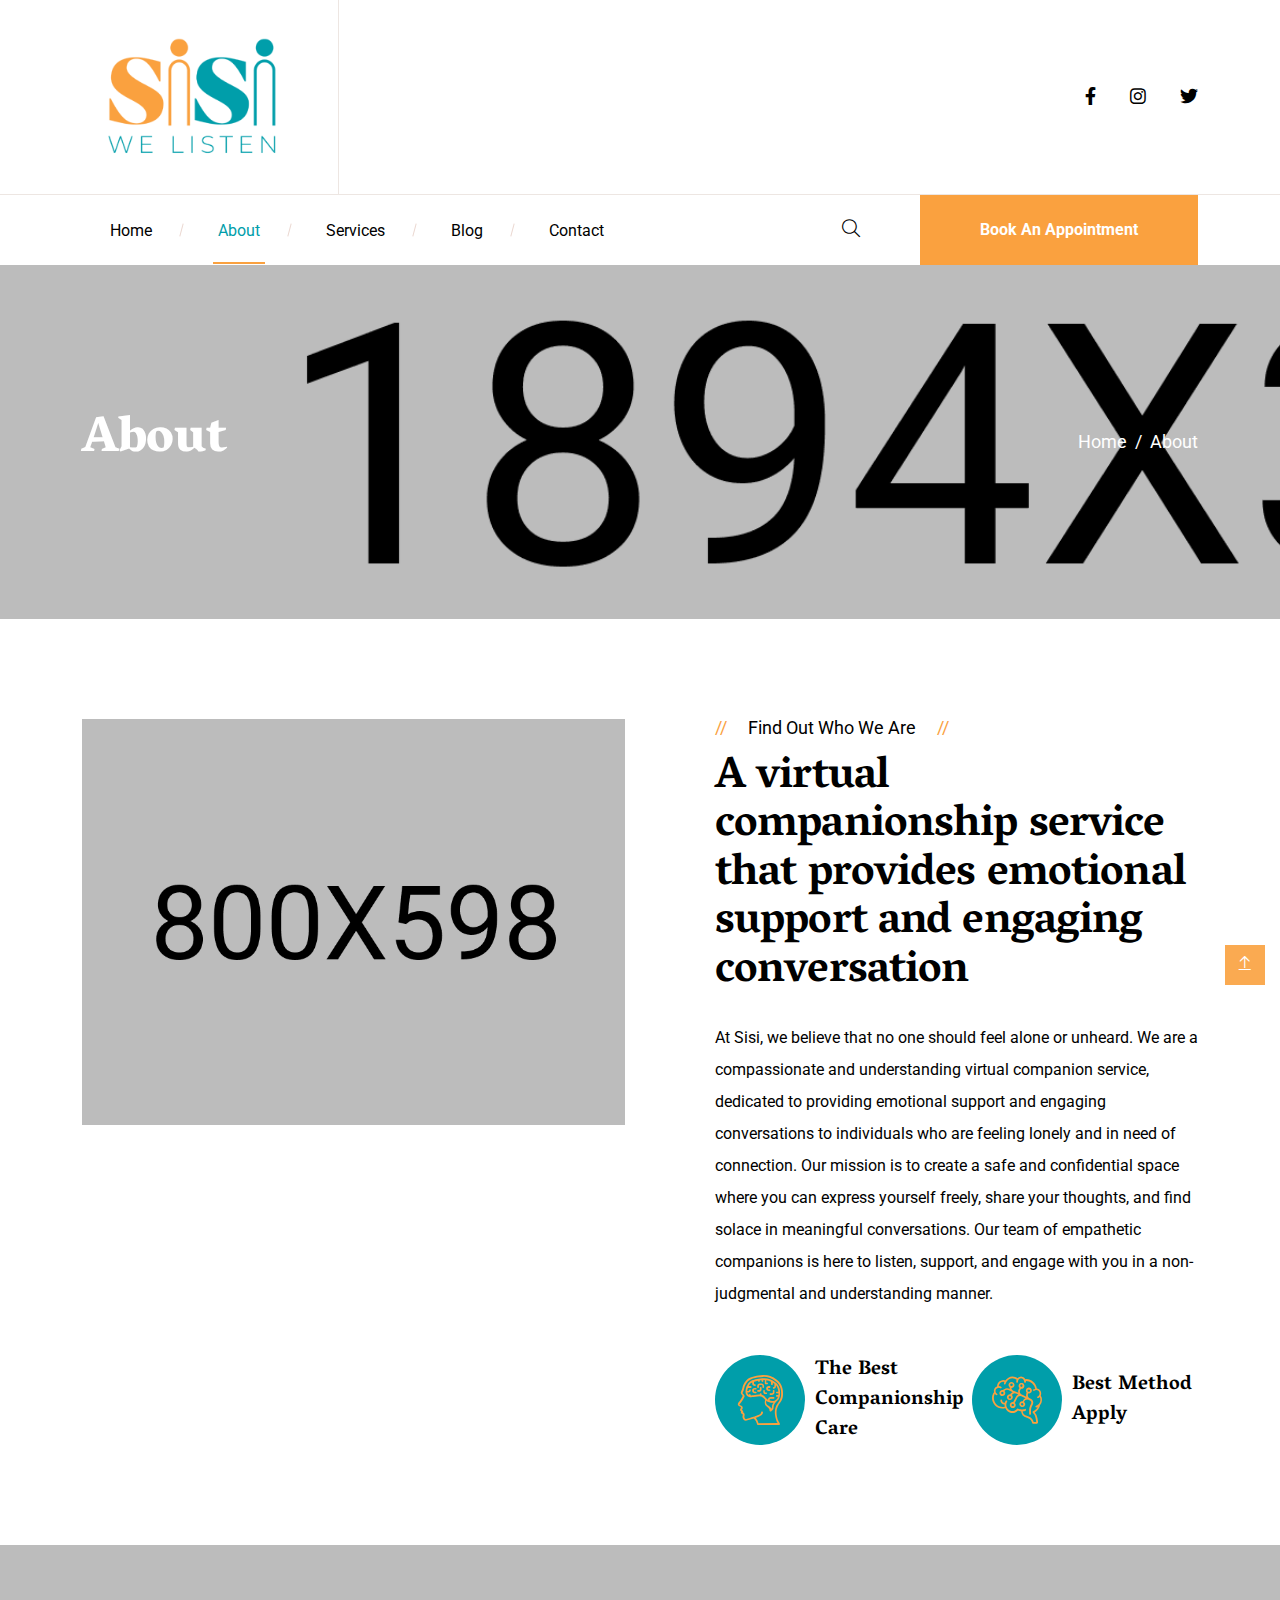
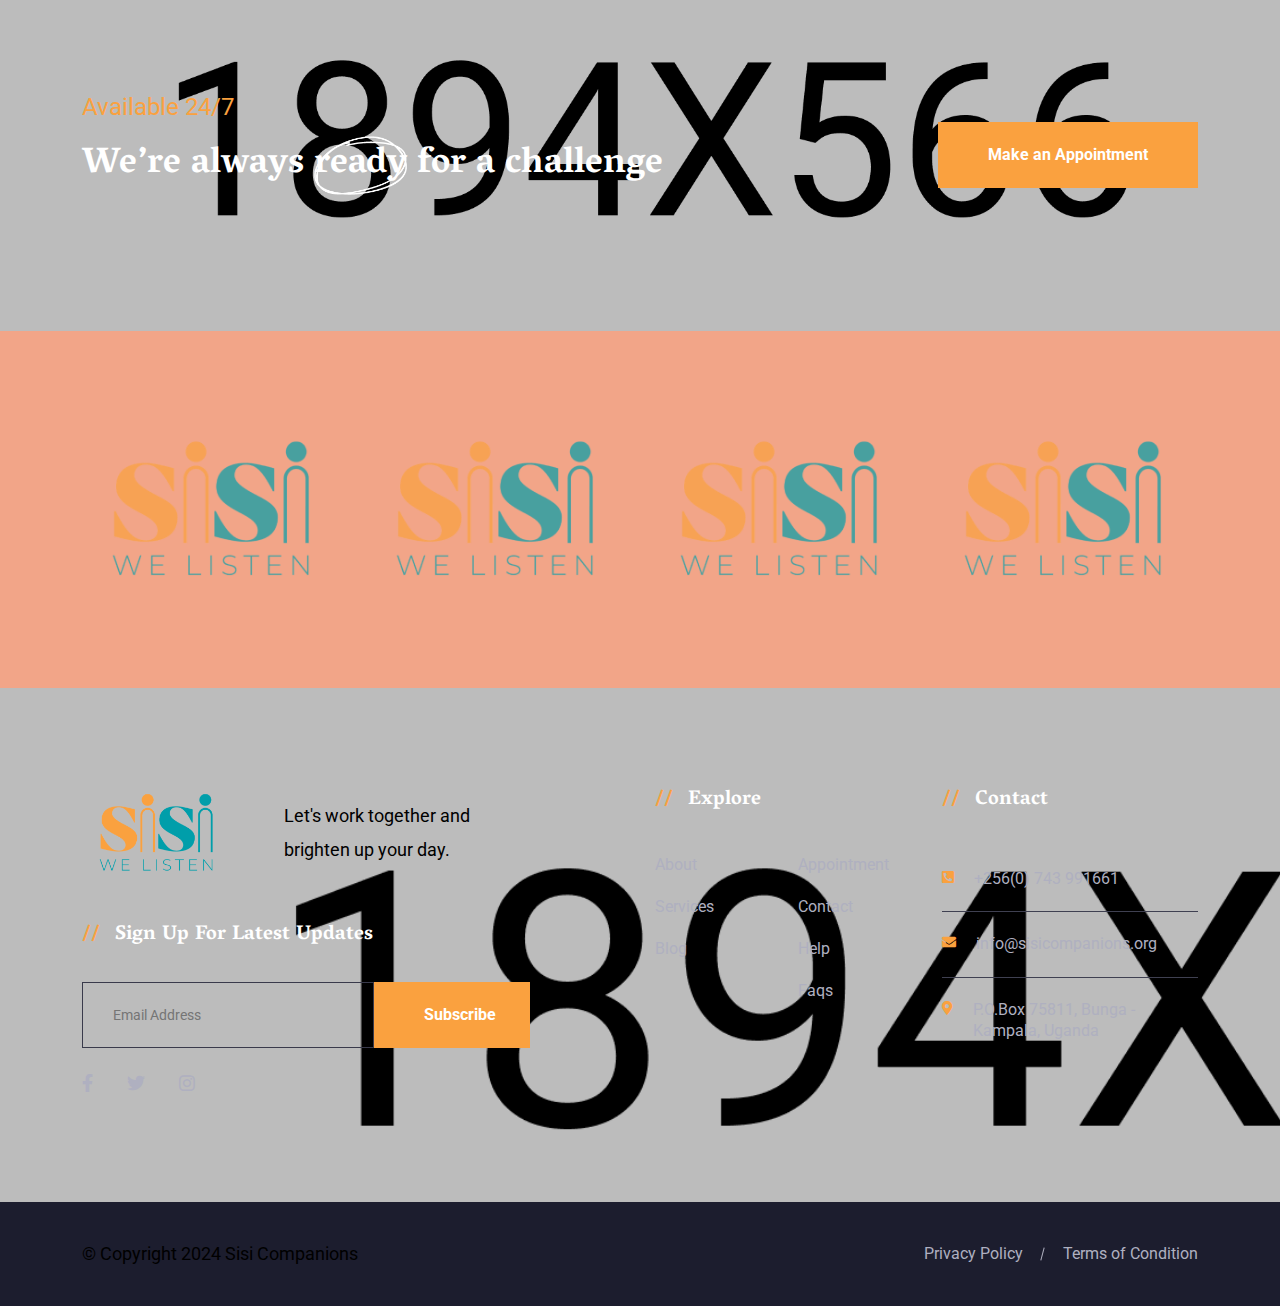
==== about.html @ 31000d4b "Add files via upload" ====
<!doctype html>
<html class="no-js" lang="en">

<head>
  <meta charset="utf-8">
  <title>About </title>
  <meta name="description" content="">
  <meta name="viewport" content="width=device-width, initial-scale=1">
  <link rel="apple-touch-icon" sizes="57x57" href="assets/img/Sisi logo.png">
  <link rel="apple-touch-icon" sizes="60x60" href="assets/img/Sisi logo.png">
  <link rel="apple-touch-icon" sizes="72x72" href="assets/img/Sisi logo.png">
  <link rel="apple-touch-icon" sizes="76x76" href="assets/img/Sisi logo.png">
  <link rel="apple-touch-icon" sizes="114x114" href="assets/img/Sisi logo.png">
  <link rel="apple-touch-icon" sizes="120x120" href="assets/img/Sisi logo.png">
  <link rel="apple-touch-icon" sizes="144x144" href="assets/img/Sisi logo.png">
  <link rel="apple-touch-icon" sizes="152x152" href="assets/img/Sisi logo.png">
  <link rel="apple-touch-icon" sizes="180x180" href="assets/img/Sisi logo.png">
  <link rel="icon" type="image/png" sizes="192x192" href="assets/img/Sisi logo.png">
  <link rel="icon" type="image/png" sizes="32x32" href="assets/img/Sisi logo.png">
  <link rel="icon" type="image/png" sizes="96x96" href="assets/img/Sisi logo.png">
  <link rel="icon" type="image/png" sizes="16x16" href="assets/img/Sisi logo.png">
  <link rel="preconnect" href="https://fonts.gstatic.com">
  <link
    href="https://fonts.googleapis.com/css2?family=Roboto:ital,wght@0,400;0,500;1,400;1,500&family=Vesper+Libre:wght@400;500;700;900&display=swap"
    rel="stylesheet">
  <link rel="stylesheet" href="assets/css/vendors/normalize.css">
  <link rel="stylesheet" href="assets/css/vendors/bootstrap.min.css">
  <link rel="stylesheet" href="assets/css/vendors/swiper-bundle.min.css">
  <link rel="stylesheet" href="assets/css/vendors/jquery.fancybox.min.css">
  <link rel="stylesheet" href="assets/icons/icons.css">
  <link rel="stylesheet" href="assets/css/main.css">
</head>

<body>
  <div class="page-wrapper">
    <!-- start preloader  -->
    <div class="preloader-wrap">
      <div class="icon"></div>
    </div>
    <!-- End preloader  -->
    <header class="site-header header-style-1 desktop-header">
      <div class="header-main">
        <div class="container">
          <div class="row align-items-center">
            <div class="col-lg-3">
              <div class="logo-wrap">
                <a href="index.html"><img src="assets/img/Sisi logo.png" alt="header logo" class="img-fluid"></a>
              </div>
            </div>
            <div class="col-lg-9">
              <div class="d-flex justify-content-end align-items-center">
                <div class="hc-wrap">
                  <div class="social-media-list">
                    <ul>
                      <li><a href="#"><i class="icon-facebook"></i></a></li>
                      <li><a href="#"><i class="icon-instagram"></i></a></li>
                      <li><a href="#"><i class="icon-twitter"></i></a></li>
                    </ul>
                  </div>
                </div>
              </div>
            </div>
          </div>
        </div>
      </div>
      <div class="menu-container">
        <div class="container">
          <div class="row align-items-center justify-content-between">
            <div class="col-auto">
              <nav class="micro-header-navigation" aria-label="Header menu">
                <ul class="menu">
                  <li class="menu-item-has-children"><a href="index.html">Home</a>
                  </li>
                  <li class="current-menu-item"><a href="about.html">About</a>
                  </li>
                  <li><a href="services.html">Services</a>
                    <!--<ul class="sub-menu">
                      <li><a href="single-service.html">Service 1</a></li>
                      <li><a href="single-service.html">Service 2</a></li>
                    </ul>-->
                  </li>
                  <li><a href="Coming soon/coming soon.html">Blog</a>
                    <!--<ul class="sub-menu">
                      <li><a href="single-blog.html">Blog 1</a></li>
                      <li><a href="single-blog.html">Blog 2</a></li>
                    </ul>-->
                  </li>
                  <li><a href="contact.html">Contact</a></li>
                </ul>
              </nav>
            </div>
            <div class="col-auto">
              <div class="d-flex align-items-center">
                <div class="search-trigger">
                  <i class="icon-search-light"></i>
                </div>
                <div class="menu-button">
                  <a href="contact.html" class="menu-btn">Book an Appointment</a>
                </div>
              </div>
            </div>
          </div>
        </div>
      </div>
    </header>
    <header id="micro-mobile-header" class="mobile-header">
      <div class="mobile-header-inner">
        <div class="container-fluid">
          <div class="d-flex justify-content-between align-items-center">
            <div class="col-8">
              <div class="mobile-logo-wrap">
                <a href="index.html"><img src="assets/img/Sisi logo.png" alt="header logo" class="img-fluid"></a>
              </div>
            </div>
            <div class="col-4">
              <div class="menu-trigger">
                <span class="bar-line-1"></span>
                <span class="bar-line-2"></span>
                <span class="bar-line-3"></span>
              </div>
            </div>
          </div>
        </div>
      </div>
      <div class="micro-mobile-header-navigation">
        <div class="container-fluid">
          <div class="row">
            <div class="col-sm-12">
              <nav class="mobile-header-menu" aria-label="Header mobile menu">
                <ul class="menu">
                  <li class="current-menu-item menu-item-has-children"><a href="index.html">Home</a>
                  </li>
                  <li class="menu-item-has-children"><a href="about.html">About</a>
                  </li>
                  <li class="menu-item-has-children"><a href="services.html">Services</a>
                    <!--<ul class="sub-menu">
                      <li><a href="single-service.html">Service 1</a></li>
                      <li><a href="single-service.html">Service 2</a></li>
                    </ul>-->
                  </li>
                  <li class="menu-item-has-children"><a href="Coming soon/coming soon.html">Blog</a>
                    <!--<ul class="sub-menu">
                      <li><a href="single-blog.html">Blog 1</a></li>
                      <li><a href="single-blog.html">Blog 2</a></li>
                    </ul>-->
                  </li>
                  <li><a href="contact.html">Contact</a></li>
                </ul>
              </nav>
            </div>
          </div>
        </div>
      </div>
    </header>
    <div class="full-bar-search-wrap">
      <div class="close-search"></div>
      <div class="search-form-wrapper">
        <form method="get" class="search-form" action="#">
          <div class="search-form-group"> <input name="s" type="text" class="form-control" value=""
              placeholder="Search..."></div>
          <button type="submit" class="search-submit"><i class="icon-search-light"></i></button>
          <div class="search-line"></div>
        </form>
      </div>
    </div>
    <!-- End header  -->

    <div class="page-title-section" data-background="assets/img/page-title-bg.jpg">
      <div class="container">
        <div class="row align-items-center justify-content-between">
          <div class="col-md-6">
            <h1 class="page-title entry-title">About</h1>
          </div>
          <div class="col-md-6">
            <nav aria-label="breadcrumb" class="page-breadcrumb">
              <ol class="breadcrumb d-flex justify-content-md-end">
                <li class="breadcrumb-item"><a href="index.html">Home</a></li>
                <li class="breadcrumb-item active" aria-current="page">About</li>
              </ol>
            </nav>
          </div>
        </div>
      </div>
    </div>
    <div class="whowe-section-3 pt-100 pb-100">
      <div class="container">
        <div class="row">
          <div class="col-lg-6 mb-md-30">
            <div class="advanced-image">
              <img src="assets/img/whywe-4.jpg" alt="" class="img-fluid">
            </div>
          </div>
          <div class="col-lg-6">
            <div class="pl-lg-60">
              <div class="section-title-block mb-lg-25 mt-xs-30">
                <span class="section-tagline">Find Out Who We Are</span>
                <h2 class="section-title">A virtual companionship service that provides emotional support 
                  and engaging conversation</h2>
              </div>
              <div class="text-sm">At Sisi, we believe that no one should feel alone or unheard. 
                We are a compassionate and understanding virtual companion service, dedicated to providing emotional 
                support and engaging conversations to individuals who are feeling lonely and in need of connection. 
                Our mission is to create a safe and confidential space where you can express yourself freely, 
                share your thoughts, and find solace in meaningful conversations. Our team of empathetic companions is here 
                to listen, support, and engage with you in a non-judgmental and understanding manner.</div>
              <div class="row mt-45">
                <div class="col-md-6 mb-sm-30">
                  <div class="info-box info-box-skin-1">
                    <div class="ib-icon"><i class="icon-brain-3"></i></div>
                    <div class="ib-content">
                      <h3 class="ib-title">The Best <br>
                        Companionship Care</h3>
                    </div>
                  </div>
                </div>
                <div class="col-md-6">
                  <div class="info-box info-box-skin-1">
                    <div class="ib-icon"><i class="icon-brain-4"></i></div>
                    <div class="ib-content">
                      <h3 class="ib-title">Best Method <br>
                        Apply</h3>
                    </div>
                  </div>
                </div>
              </div>
            </div>
          </div>
        </div>
      </div>
    </div>

    <!--Team Section-->
    <!--<div class="team-section-2 pt-100 pb-100" data-background="assets/img/team-bg.jpg">
      <div class="container">
        <div class="row justify-content-center text-md-center mb-lg-35">
          <div class="col-lg-6">
            <div class="section-title-block">
              <span class="section-tagline">Meet the Team</span>
              <h2 class="section-title">Our expert team member
                will help you</h2>
            </div>
          </div>
        </div>
        <div class="row">
          <div class="col-md-6 col-lg-3 mb-xs-30 mb-md-30">
            <div class="team-block">
              <div class="team-photo">
                <img src="assets/img/team-1.jpg" alt="" class="img-fluid">
              </div>
              <div class="team-content">
                <span class="team-designation">CEO Founder</span>
                <h4 class="team-name"><a href="contact.html">Kevin Martin</a></h4>
                <p class="team-description">Lorem ipsum dolor sit am adipi sicing elit, sed do consulting firms to benny
                  for high end row.</p>
                <div class="team-social-media">
                  <ul>
                    <li><a href="#"><i class="icon-twitter"></i></a></li>
                    <li><a href="#"><i class="icon-facebook"></i></a></li>
                    <li><a href="#"><i class="icon-instagram"></i></a></li>
                  </ul>
                </div>
              </div>
            </div>
          </div>
          <div class="col-md-6 col-lg-3 mb-xs-30 mb-md-30">
            <div class="team-block">
              <div class="team-photo">
                <img src="assets/img/team-2.jpg" alt="" class="img-fluid">
              </div>
              <div class="team-content">
                <span class="team-designation">CEO Founder</span>
                <h4 class="team-name"><a href="contact.html">Jessica Brown</a></h4>
                <p class="team-description">Lorem ipsum dolor sit am adipi sicing elit, sed do consulting firms to benny
                  for high end row.</p>
                <div class="team-social-media">
                  <ul>
                    <li><a href="#"><i class="icon-twitter"></i></a></li>
                    <li><a href="#"><i class="icon-facebook"></i></a></li>
                    <li><a href="#"><i class="icon-instagram"></i></a></li>
                  </ul>
                </div>
              </div>
            </div>
          </div>
          <div class="col-md-6 col-lg-3 mb-xs-30">
            <div class="team-block">
              <div class="team-photo">
                <img src="assets/img/team-3.jpg" alt="" class="img-fluid">
              </div>
              <div class="team-content">
                <span class="team-designation">CEO Founder</span>
                <h4 class="team-name"><a href="contact.html">Sarah Albert</a></h4>
                <p class="team-description">Lorem ipsum dolor sit am adipi sicing elit, sed do consulting firms to benny
                  for high end row.</p>
                <div class="team-social-media">
                  <ul>
                    <li><a href="#"><i class="icon-twitter"></i></a></li>
                    <li><a href="#"><i class="icon-facebook"></i></a></li>
                    <li><a href="#"><i class="icon-instagram"></i></a></li>
                  </ul>
                </div>
              </div>
            </div>
          </div>
          <div class="col-md-6 col-lg-3 mb-xs-30">
            <div class="team-block">
              <div class="team-photo">
                <img src="assets/img/team-4.jpg" alt="" class="img-fluid">
              </div>
              <div class="team-content">
                <span class="team-designation">CEO Founder</span>
                <h4 class="team-name"><a href="contact.html">Mike Hardson</a></h4>
                <p class="team-description">Lorem ipsum dolor sit am adipi sicing elit, sed do consulting firms to benny
                  for high end row.</p>
                <div class="team-social-media">
                  <ul>
                    <li><a href="#"><i class="icon-twitter"></i></a></li>
                    <li><a href="#"><i class="icon-facebook"></i></a></li>
                    <li><a href="#"><i class="icon-instagram"></i></a></li>
                  </ul>
                </div>
              </div>
            </div>
          </div>
        </div>
      </div>
    </div>-->
    <!--End Team Section-->

    <!--Call To Action Section-->
    <div class="cta-skin-3" data-background="assets/img/cta-2-bg.jpg">
      <div class="container">
        <div class="row align-items-center">
          <div class="col-md-8">
            <span class="cta-tagline">Available 24/7</span>
            <h2 class="cta-title">We’re always <span>ready</span> for
              a challenge</h2>
          </div>
          <div class="col-md-4 d-flex justify-content-md-end position-relative">
            <a href="contact.html" class="theme-btn">Make an Appointment</a>
          </div>
        </div>
      </div>
    </div>
    <!--End Call To Action Section-->

    <!--Partner Section-->
    <div class="partner-section pt-100 pb-100" data-background-color="#f2a588">
      <div class="container">
        <div class="row">
          <div class="col-sm-12">
            <div class="partner-slider swiper-container">
              <div class="swiper-wrapper">
                <div class="swiper-slide">
                  <a href="#"><img src="assets/img/Sisi logo.png" alt="" class="img-fluid"></a>
                </div>
                <div class="swiper-slide">
                  <a href="#"><img src="assets/img/Sisi logo.png" alt="" class="img-fluid"></a>
                </div>
                <div class="swiper-slide">
                  <a href="#"><img src="assets/img/Sisi logo.png" alt="" class="img-fluid"></a>
                </div>
                <div class="swiper-slide">
                  <a href="#"><img src="assets/img/Sisi logo.png" alt="" class="img-fluid"></a>
                </div>
                <div class="swiper-slide">
                  <a href="#"><img src="assets/img/Sisi logo.png" alt="" class="img-fluid"></a>
                </div>
                <div class="swiper-slide">
                  <a href="#"><img src="assets/img/Sisi logo.png" alt="" class="img-fluid"></a>
                </div>
              </div>
            </div>
          </div>
        </div>
      </div>
    </div>
    <!--End Partner Section-->

    <!--Rewards Section-->
    <!--<div class="rewards-section pt-100 pb-100">
      <div class="container-extend container">
        <div class="row">
          <div class="col-sm-12">
            <div class="rewards-inner-full">
              <div class="row">
                <div class="col-lg-6 offset-lg-3">
                  <div class="section-title-block text-center mb-40">
                    <span class="section-tagline">Rewards & Awards</span>
                    <h2 class="section-title">Achievements in recognition
                      awards and rewards</h2>
                  </div>
                </div>
              </div>
              <div class="row">
                <div class="col-lg-3 col-md-6">
                  <div class="award-block text-center">
                    <div class="arard-img">
                      <img src="assets/img/award-1.png" alt="" class="img-fluid">
                    </div>
                    <div class="award-title">Counseling Award</div>
                    <div class="award-details">Quisqu tell us risus adpis
                      viera bibe um urna donati prosnalne.</div>
                  </div>
                </div>
                <div class="col-lg-3 col-md-6">
                  <div class="award-block text-center">
                    <div class="arard-img">
                      <img src="assets/img/award-2.png" alt="" class="img-fluid">
                    </div>
                    <div class="award-title">The Best Quality</div>
                    <div class="award-details">Quisqu tell us risus adpis
                      viera bibe um urna donati prosnalne.</div>
                  </div>
                </div>
                <div class="col-lg-3 col-md-6">
                  <div class="award-block text-center">
                    <div class="arard-img">
                      <img src="assets/img/award-3.png" alt="" class="img-fluid">
                    </div>
                    <div class="award-title">The Best Choice</div>
                    <div class="award-details">Quisqu tell us risus adpis
                      viera bibe um urna donati prosnalne.</div>
                  </div>
                </div>
                <div class="col-lg-3 col-md-6">
                  <div class="award-block text-center">
                    <div class="arard-img">
                      <img src="assets/img/award-4.png" alt="" class="img-fluid">
                    </div>
                    <div class="award-title">Super Quality</div>
                    <div class="award-details">Quisqu tell us risus adpis
                      viera bibe um urna donati prosnalne.</div>
                  </div>
                </div>
              </div>
            </div>
          </div>
        </div>
      </div>
    </div>-->
    <!--End Rewards Section-->


    <footer class="footer-style-1" data-background="assets/img/footer-bg.png">
      <div class="footer-content">
        <div class="container">
          <div class="row">
            <div class="col-xl-5 col-lg-12">
              <div class="d-sm-flex align-items-center mb-45">
                <div class="flogo">
                  <div class="footer-logo">
                    <a href="index.html" class="">
                      <img src="assets/img/Sisi logo.png" alt="light-logo" class="img-fluid">
                    </a>
                  </div>
                </div>
                <div class="pl-sm-50">
                  <p class="footer-text">Let's work together and brighten up your day.</p>
                </div>
              </div>
              <h4 class="footer-widget-title">Sign Up For Latest Updates</h4>
              <div class="email-subscription-block">
                <form action="#">
                  <div class="subscribe-form-group">
                    <input type="email" class="input-email" placeholder="Email Address">
                    <button type="submit" class="theme-btn">Subscribe</button>
                  </div>
                </form>
              </div>
              <div class="footer-social-list mt-20">
                <ul>
                  <li><a href="#"><i class="icon-facebook"></i></a></li>
                  <li><a href="#"><i class="icon-twitter"></i></a></li>
                  <li><a href="#"><i class="icon-instagram"></i></a></li>
                </ul>
              </div>
            </div>
            <div class="col-xl-3 col-lg-6 offset-xl-1 mt-xs-50 mt-md-50 mt-md-30">
              <h4 class="footer-widget-title">Explore</h4>
              <div class="row">
                <div class="col-sm-6">
                  <div class="footer-menu-widget">
                    <ul class="menu">
                      <li><a href="about.html">About</a></li>
                      <li><a href="services.html">Services</a></li>
                      <li><a href="Coming soon/coming soon.html">Blog</a></li>
                    </ul>
                  </div>
                </div>
                <div class="col-sm-6">
                  <div class="footer-menu-widget">
                    <ul class="menu">
                      <li><a href="contact.html">Appointment</a></li>
                      <li><a href="contact.html">Contact</a></li>
                      <li><a href="contact.html">Help</a></li>
                      <li><a href="faq.html">Faqs</a></li>
                    </ul>
                  </div>
                </div>
              </div>
            </div>
            <div class="col-xl-3 col-lg-6 mt-xs-50 mt-md-50 mt-md-30">
              <h4 class="footer-widget-title">Contact</h4>
              <div class="contact-widget">
                <div class="contact-item d-flex">
                  <div class="contact-icon">
                    <i class="icon-phone-square-alt-solid"></i>
                  </div>
                  <div class="contact-details">
                    <a href="tel:+256743991661">+256(0) 743 991661</a>
                  </div>
                </div>
                <div class="contact-item d-flex">
                  <div class="contact-icon">
                    <i class="icon-envelope-solid"></i>
                  </div>
                  <div class="contact-details">
                    <a href="mailto:info@sisicompanions.org">info@sisicompanions.org</a>
                  </div>
                </div>
                <div class="contact-item d-flex">
                  <div class="contact-icon">
                    <i class="icon-map-marker-alt"></i>
                  </div>
                  <div class="contact-details">
                    <a
                      href="https://www.google.com/maps?q=0.27398407459259,32.616455078125">P.O.Box 75811,
                      Bunga - Kampala, Uganda</a>
                  </div>
                </div>
              </div>
            </div>
          </div>
        </div>
      </div>
      <div class="footer-bottom">
        <div class="container">
          <div class="row justify-content-md-between align-items-center">
            <div class="col-md-6">
              <span class="copyright-text">&copy; Copyright 2024 Sisi Companions</span>
            </div>
            <div class="col-md-6">
              <div class="footer-horizontal-menu">
                <ul>
                  <li><a href="#">Privacy Policy</a></li>
                  <li><a href="#">Terms of Condition</a></li>
                </ul>
              </div>
            </div>
          </div>
        </div>
      </div>
    </footer>
    <div class="back-to-top">
      <i class="icon-arrow-from-bottom-light"></i>
    </div>
  </div>
  <script src="assets/js/vendor/modernizr-3.11.2.min.js"></script>
  <script src="assets/js/vendor/jquery-3.5.1.min.js"></script>
  <script src="assets/js/vendor/jquery.fancybox.min.js"></script>
  <script src="assets/js/vendor/jquery.appear.js"></script>
  <script src="assets/js/plugins.js"></script>
  <script src="assets/js/main.js"></script>
</body>

</html>
---- assets/icons/icons.css ----
@font-face {
  font-family: 'icomoon';
  src:  url('icomoon.eot?94xg6z');
  src:  url('icomoon.eot?94xg6z#iefix') format('embedded-opentype'),
    url('icomoon.ttf?94xg6z') format('truetype'),
    url('icomoon.woff?94xg6z') format('woff'),
    url('icomoon.svg?94xg6z#icomoon') format('svg');
  font-weight: normal;
  font-style: normal;
  font-display: block;
}

[class^="icon-"], [class*=" icon-"] {
  /* use !important to prevent issues with browser extensions that change fonts */
  font-family: 'icomoon' !important;
  speak: never;
  font-style: normal;
  font-weight: normal;
  font-variant: normal;
  text-transform: none;
  line-height: 1;

  /* Better Font Rendering =========== */
  -webkit-font-smoothing: antialiased;
  -moz-osx-font-smoothing: grayscale;
}

.icon-youtube:before {
  content: "\e901";
}
.icon-whatsapp:before {
  content: "\e902";
}
.icon-pinterest:before {
  content: "\e903";
}
.icon-facebook:before {
  content: "\e904";
}
.icon-linkedin:before {
  content: "\e905";
}
.icon-yelp:before {
  content: "\e907";
}
.icon-instagram:before {
  content: "\e908";
}
.icon-twitter:before {
  content: "\e909";
}
.icon-comments:before {
  content: "\e90c";
}
.icon-brain-3:before {
  content: "\e90d";
}
.icon-alarm-clock:before {
  content: "\e90e";
}
.icon-brain-4:before {
  content: "\e90f";
}
.icon-in-love-1:before {
  content: "\e910";
}
.icon-wedding:before {
  content: "\e911";
}
.icon-relationship:before {
  content: "\e912";
}
.icon-couples-therapy:before {
  content: "\e913";
}
.icon-cell-phone:before {
  content: "\e914";
}
.icon-email:before {
  content: "\e915";
}
.icon-email-1:before {
  content: "\e916";
}
.icon-envelope-solid:before {
  content: "\e917";
}
.icon-mobile-light:before {
  content: "\e918";
}
.icon-mobile-solid:before {
  content: "\e919";
}
.icon-phone-call:before {
  content: "\e91a";
}
.icon-phone-call-1:before {
  content: "\e91b";
}
.icon-phone-call-2:before {
  content: "\e91c";
}
.icon-phone-square-alt-solid:before {
  content: "\e91d";
}
.icon-play-light:before {
  content: "\e91e";
}
.icon-play-solid:before {
  content: "\e91f";
}
.icon-play-button:before {
  content: "\e94a";
}
.icon-plus-light:before {
  content: "\e920";
}
.icon-minus-light:before {
  content: "\e921";
}
.icon-search-light:before {
  content: "\e922";
}
.icon-star-light:before {
  content: "\e923";
}
.icon-star-solid:before {
  content: "\e924";
}
.icon-user-circle-light:before {
  content: "\e925";
}
.icon-shopping-cart:before {
  content: "\e926";
}
.icon-shopping-cart-1:before {
  content: "\e927";
}
.icon-shopping-cart-2:before {
  content: "\e928";
}
.icon-long-arrow-up-light:before {
  content: "\e929";
}
.icon-arrow-from-bottom-light:before {
  content: "\e92a";
}
.icon-angle-down-light:before {
  content: "\e92b";
}
.icon-angle-up-light:before {
  content: "\e92c";
}
.icon-arrow-left-light:before {
  content: "\e92d";
}
.icon-arrow-right-light:before {
  content: "\e92e";
}
.icon-long-arrow-left-light:before {
  content: "\e92f";
}
.icon-long-arrow-right-light:before {
  content: "\e930";
}
.icon-chevron-left-light:before {
  content: "\e933";
}
.icon-chevron-right-light:before {
  content: "\e934";
}
.icon-right-arrow .path1:before {
  content: "\e935";
  color: rgb(244, 67, 54);
}
.icon-right-arrow .path2:before {
  content: "\e936";
  margin-left: -1em;
  color: rgb(0, 0, 0);
}
.icon-left-arrow .path1:before {
  content: "\e937";
  color: rgb(244, 67, 54);
}
.icon-left-arrow .path2:before {
  content: "\e938";
  margin-left: -1em;
  color: rgb(0, 0, 0);
}
.icon-right:before {
  content: "\e939";
}
.icon-left:before {
  content: "\e93a";
}
.icon-psychology:before {
  content: "\e93b";
}
.icon-empathy:before {
  content: "\e93c";
}
.icon-idea:before {
  content: "\e93d";
}
.icon-inspiration:before {
  content: "\e93e";
}
.icon-autism:before {
  content: "\e93f";
}
.icon-autism-1:before {
  content: "\e940";
}
.icon-extrovert:before {
  content: "\e941";
}
.icon-law:before {
  content: "\e942";
}
.icon-inspiration-1:before {
  content: "\e943";
}
.icon-observation:before {
  content: "\e944";
}
.icon-opportunities:before {
  content: "\e945";
}
.icon-calm:before {
  content: "\e946";
}
.icon-in-love:before {
  content: "\e947";
}
.icon-confusion:before {
  content: "\e953";
}
.icon-bipolar:before {
  content: "\e954";
}
.icon-strength:before {
  content: "\e955";
}
.icon-schizophrenia:before {
  content: "\e956";
}
.icon-thinking:before {
  content: "\e957";
}
.icon-brain:before {
  content: "\e958";
}
.icon-brain-1:before {
  content: "\e95a";
}
.icon-brain-2:before {
  content: "\e95b";
}
.icon-depression:before {
  content: "\e95c";
}
.icon-family:before {
  content: "\e95d";
}
.icon-couple:before {
  content: "\e961";
}
.icon-conversation:before {
  content: "\e965";
}
.icon-communication:before {
  content: "\e966";
}
.icon-meeting:before {
  content: "\e967";
}
.icon-fever:before {
  content: "\e968";
}
.icon-depression-1:before {
  content: "\e969";
}
.icon-date:before {
  content: "\e96a";
}
.icon-stressed:before {
  content: "\e96b";
}
.icon-medal:before {
  content: "\e96c";
}
.icon-customer:before {
  content: "\e96d";
}
.icon-customer-1:before {
  content: "\e96e";
}
.icon-psychologist:before {
  content: "\e96f";
}
.icon-psychologist-1:before {
  content: "\e970";
}
.icon-map-marker-alt:before {
  content: "\e971";
}
.icon-map-dot:before {
  content: "\e906";
}
.icon-cart-light:before {
  content: "\e972";
}
.icon-bag-light:before {
  content: "\e962";
}
.icon-basket-light:before {
  content: "\e963";
}
.icon-calendar-alt-light:before {
  content: "\e964";
}
.icon-map-location:before {
  content: "\e931";
}
.icon-magnifying-glass:before {
  content: "\e932";
}
.icon-plus:before {
  content: "\e948";
}
.icon-minus:before {
  content: "\e949";
}
.icon-straight-quotes:before {
  content: "\e94c";
}
.icon-left-quotes:before {
  content: "\e94d";
}
.icon-right-quotes:before {
  content: "\e94e";
}
.icon-quote-light-top:before {
  content: "\e94f";
}
.icon-quote-light-bottom:before {
  content: "\e950";
}
.icon-quote-line:before {
  content: "\e951";
}
.icon-heart-alt:before {
  content: "\e952";
}
.icon-heart-solid:before {
  content: "\e95e";
}
.icon-newsletter:before {
  content: "\e959";
}
.icon-pencil-light:before {
  content: "\e95f";
}
.icon-close:before {
  content: "\e960";
}
.icon-check-square:before {
  content: "\e94b";
}
.icon-check:before {
  content: "\e900";
}
.icon-check-light:before {
  content: "\e973";
}
---- assets/css/main.css ----
/****************
Template Name: Qisnum
CSS Table of contents
:::::::::::::::::::::
1. Global styles
2. Header styles
3. slider one styles
4. services styles
5. About styles
6. testimonials
7. counter block styles
8. Case study styles
9. why choose styles
10. award section styles
11. Blog section styles
12. Partner section styles
13. Footer styles
14. Sticky menu styles
15. Back to top styles
16. Search styles
17. Header style 2
18. Slider 2 styles
19. why choose 2 styles
20. About 2 styles
21. Team section styles
22. Cta 2 styles
23. Google map styles
24. Page header styles
25. Info box styles
26. FAQ styles
27. Service page widgets style
28. Post page styles
29. Contact page
30. Responsive styles
*************/
/* 1. Global styles  */
:root {
  --theme-primary: #FAA13F;
  --theme-secondary: #009EAA;
  --theme-heading: #000000;
  --theme-content: #000000;
  --theme-body-font: 'Roboto', Arial;
  --theme-heading-font: 'Vesper Libre', Arial;
}
html,
body,
div,
span,
applet,
object,
iframe,
h1,
h2,
h3,
h4,
h5,
h6,
p,
blockquote,
pre,
a,
abbr,
acronym,
address,
big,
cite,
code,
del,
dfn,
em,
font,
ins,
kbd,
q,
s,
samp,
small,
strike,
strong,
sub,
sup,
tt,
var,
b,
u,
i,
center,
dl,
dt,
dd,
ol,
ul,
li,
fieldset,
form,
label,
legend,
table,
caption,
tbody,
tfoot,
thead,
tr,
th,
td {
  vertical-align: baseline;
  margin: 0;
  padding: 0;
  background: transparent;
  border: 0;
  outline: none;
}
* {
  -webkit-box-sizing: border-box;
  box-sizing: border-box;
}
article,
aside,
details,
figcaption,
figure,
footer,
header,
nav,
section,
main {
  display: block;
}
del {
  text-decoration: line-through;
}
pre {
  max-width: 100%;
  margin: 15px 0;
  padding: 15px;
  background-color: #fafafa;
  white-space: pre-wrap;
  word-wrap: break-word;
  font-family: monospace;
  font-size: 1em;
  color: #383838;
}
code {
  background-color: #fafafa;
  padding: 0;
  font-family: monospace, monospace;
  font-size: 1em;
  color: #383838;
}
sub,
sup {
  position: relative;
  vertical-align: baseline;
  font-size: 75%;
  line-height: 0;
}
sub {
  bottom: -0.25em;
}
sup {
  top: -0.5em;
}
table {
  width: 100%;
  vertical-align: middle;
  border: medium none;
  border-collapse: collapse;
  border-spacing: 0;
}
table tr {
  border: 1px solid #545050;
}
table th {
  padding: 5px 7px;
  text-align: left;
  border-right: 1px solid #545050;
}
table td {
  padding: 5px 10px;
  text-align: left;
  border: 0;
  border-right: 1px solid #545050;
}
table td br {
  display: none;
}
hr {
  background-color: #bbb;
  border: 0;
  height: 1px;
  margin-top: 1.5em;
  margin-bottom: 1.5em;
}
hr:not(.is-style-wide):not(.is-style-dots) {
  max-width: 100px;
}
body:not([class*="masterds-core"]) hr {
  clear: both;
}
ul,
ol {
  list-style-position: inside;
  margin-bottom: 1.5em;
  padding: 0;
}
ul.wp-block,
ol.wp-block {
  margin-bottom: 1.5em;
}
ul:not(.wp-block),
ol:not(.wp-block) {
  margin: 0 0 1.5em;
}
li>ul:not(.wp-block),
li>ol:not(.wp-block) {
  margin-bottom: 0;
  margin-left: 1.5em;
}
dt {
  font-weight: 700;
}
dd {
  margin: 0 1.5em 1.5em;
}
a {
  text-decoration: none;
}
a img {
  border: none;
}
img,
.wp-caption {
  height: auto;
  max-width: 100%;
}
img {
  vertical-align: middle;
  border-style: none;
}
figure {
  margin: 0;
}
embed,
iframe,
object {
  display: block;
  max-width: 100%;
}
video {
  display: block;
}
embed,
object {
  height: auto;
}
label {
  display: block;
  margin-bottom: 0.5em;
}
fieldset {
  margin-bottom: 1em;
  padding: 0.35em 0.75em 0.625em;
}
input[type='submit'] {
  -webkit-appearance: none;
}
:focus {
  outline: -webkit-focus-ring-color auto 0px;
}
abbr[title] {
  border-bottom: none;
  /* 1 */
  text-decoration: underline;
  /* 2 */
  -webkit-text-decoration: underline dotted;
  text-decoration: underline dotted;
  /* 2 */
}
b,
strong {
  font-weight: bolder;
}
kbd,
samp {
  font-family: monospace, monospace;
  /* 1 */
  font-size: 1em;
  /* 2 */
  background-color: #fafafa;
}
small {
  font-size: 80%;
}
progress {
  vertical-align: baseline;
}
summary {
  display: list-item;
}
template {
  display: none;
}
figcaption,
.wp-caption,
.gallery-caption {
  display: block;
  max-width: 100%;
  margin: 7px auto 0;
  font-size: 13px !important;
  line-height: 1em !important;
  color: #383838;
  text-align: center;
  opacity: 1;
}
figcaption a,
.wp-caption a,
.gallery-caption a {
  color: inherit;
}
.wp-caption .wp-caption-text {
  opacity: 1;
}
blockquote.instagram-media,
iframe.instagram-media {
  margin: auto !important;
}
.sticky,
.bypostauthor {
  opacity: 1;
}
::-moz-selection {
  color: #fff;
  background: #f2a588;
}
::selection {
  color: #fff;
  background: #f2a588;
}
::-moz-selection {
  color: #fff;
  background: #f2a588;
}
.screen-reader-text {
  position: absolute !important;
  width: 1px;
  height: 0;
  line-height: 1;
  clip: rect(1px, 1px, 1px, 1px);
  word-wrap: normal !important;
  overflow: hidden;
}
.screen-reader-text:focus {
  top: 5px;
  left: 5px;
  display: block;
  width: auto;
  height: auto;
  padding: 15px 23px 14px;
  font-size: 15px;
  font-weight: 700;
  line-height: normal;
  text-decoration: none;
  color: #21759b;
  background-color: #f1f1f1;
  border-radius: 3px;
  -webkit-box-shadow: 0 0 2px 2px rgba(0, 0, 0, 0.6);
  box-shadow: 0 0 2px 2px rgba(0, 0, 0, 0.6);
  clip: auto !important;
  z-index: 100000;
}
.alignleft {
  float: left;
  text-align: left;
  margin: 1rem 2rem 1rem 0 !important;
  clear: left;
}
.aligncenter {
  text-align: center;
  display: block;
  margin-left: auto;
  margin-right: auto;
}
.alignright {
  float: right;
  text-align: right;
  margin: 1rem 0 1rem 2rem !important;
  clear: right;
}
body {
  margin: 0;
  background-color: #fff;
  -webkit-tap-highlight-color: rgba(0, 0, 0, 0);
  font-family: var(--theme-body-font);
  color: var(--theme-content);
  font-size: 18px;
  font-weight: 400;
  line-height: 1.89;
  -webkit-text-size-adjust: 100%;
}
.page-wrapper {
  position: relative;
  overflow: hidden;
}
.pt-lg-100 {
  padding-top: 100px;
}
.pb-lg-100 {
  padding-bottom: 100px;
}
.pb-lg-200 {
  padding-bottom: 200px;
}
.mb-lg-25 {
  margin-bottom: 25px;
}
.pt-35 {
  padding-top: 35px;
}
.pb-35 {
  padding-bottom: 35px;
}
.pt-45 {
  padding-top: 45px;
}
.mt-45 {
  margin-top: 45px;
}
.pb-45 {
  padding-bottom: 45px;
}
.pb-50 {
  padding-bottom: 50px;
}
.pb-70 {
  padding-bottom: 70px;
}
.mb-20 {
  margin-bottom: 20px;
}
.mb-40 {
  margin-bottom: 40px;
}
.mb-60 {
  margin-bottom: 60px;
}
.mb-100 {
  margin-bottom: 100px;
}
.mb-lg-35 {
  margin-bottom: 35px;
}
.mt-50 {
  margin-top: 50px;
}
.mt-n-90 {
  margin-top: -90px;
}
.mtn-lg-100 {
  margin-top: -100px;
}
/* 2. Header styles */
.hc-icon {
  background: #f7f1ee;
  color: var(--theme-secondary);
  height: 50px;
  width: 50px;
  min-width: 50px;
  border-radius: 50px;
  line-height: 50px;
  text-align: center;
  margin-right: 20px;
  transition: .3s cubic-bezier(.43, .07, .61, .95);
}
.hc-heading {
  font-size: 15px;
  line-height: 1.73;
  font-weight: 400;
  display: block;
}
.hc-content {
  color: var(--theme-heading);
  font-size: 18px;
  line-height: 1.4;
  font-weight: 400;
  display: block;
  overflow: hidden;
}
.hc-content>a,
.hc-content>a:visited {
  color: var(--theme-heading);
  text-decoration: none;
}
.hc-wrap {
  margin-right: 60px;
  overflow: hidden;
  padding: 20px 0px;
}
.hc-wrap:last-child {
  margin-right: 0px;
}
.hc-wrap:hover .hc-icon {
  background: var(--theme-primary);
  color: #fff;
}
.social-media-list ul {
  list-style: none;
  padding-left: 0px;
  margin-bottom: 0px;
  line-height: 1;
}
.social-media-list ul li {
  margin: 0px 15px;
  display: inline-block;
}
.social-media-list ul li:last-child {
  margin-right: 0px;
}
.social-media-list ul li a,
.social-media-list ul li a:visited {
  color: var(--theme-content);
  text-decoration: none;
  line-height: 1;
  font-size: 18px;
  transition: .3s cubic-bezier(.43, .07, .61, .95);
}
.social-media-list ul li a:hover {
  color: var(--theme-primary);
}
.header-style-1 .logo-wrap {
  border-right: 1px solid #ede6e2;
  padding: 30px 30px 30px 0px;
}
.header-style-1 .header-main {
  border-bottom: 1px solid #ede6e2;
}
.header-style-2 .header-main {
  border-bottom: 1px solid rgba(255, 255, 255, 0.1);
}
.nav-container {
  background-color: rgba(255, 255, 255, 0.1);
}
/* ==========================================================================
   Navigation Menu styles
   ========================================================================== */
@media (min-width: 1100px) {
  .micro-header-navigation {
    height: 100%;
  }
  .micro-header-navigation ul {
    margin: 0;
    padding: 0;
    list-style: none;
  }
  .micro-header-navigation ul li {
    position: relative;
    margin: 0;
    padding: 0;
  }
  .micro-header-navigation ul li>a {
    cursor: pointer;
    text-decoration: none;
  }
  .micro-header-navigation ul li ul {
    position: absolute;
    top: 100%;
    left: 0;
    width: 300px;
    margin: 0;
    padding: 22px 0;
    background-color: #ffffff;
    opacity: 0;
    visibility: hidden;
    -webkit-transition: .3s;
    -o-transition: .3s;
    transition: .3s;
    visibility: hidden;
    z-index: 99;
  }
  .micro-header-navigation ul li:hover>ul {
    opacity: 1;
    visibility: visible;
  }
  .micro-header-navigation>ul>li>ul {
    position: absolute;
    top: 120%;
    left: 0;
    width: 300px;
    margin: 0;
    padding: 22px 0;
    background-color: #ffffff;
    opacity: 0;
    visibility: hidden;
    -webkit-transition: .3s;
    -o-transition: .3s;
    transition: .3s;
    visibility: hidden;
    z-index: 99;
  }
  .micro-header-navigation>ul>li:hover>ul {
    opacity: 1;
    visibility: visible;
    top: 100%;
  }
  .micro-header-navigation>ul {
    position: relative;
    display: -webkit-box;
    display: -ms-flexbox;
    display: flex;
    -webkit-box-align: center;
    -ms-flex-align: center;
    align-items: center;
    height: 100%;
    white-space: nowrap;
  }
  .micro-header-navigation>ul>li {
    height: 100%;
    margin: 0 28px;
  }
  .micro-header-navigation>ul>li:first-child {
    margin-left: 0;
  }
  .micro-header-navigation>ul>li:last-child {
    margin-right: 0;
  }
  .micro-header-navigation>ul>li>a {
    position: relative;
    display: -webkit-box;
    display: -ms-flexbox;
    display: flex;
    -webkit-box-align: center;
    -ms-flex-align: center;
    align-items: center;
    height: 100%;
    font-size: 16px;
    line-height: 1px;
    -webkit-transition: color .25s ease-out;
    -o-transition: color .25s ease-out;
    transition: color .25s ease-out;
    font-weight: 400;
    text-transform: capitalize;
    color: var(--theme-content);
    padding: 33px 5px;
  }
  .micro-header-navigation>ul>li:first-child>a {
    padding-left: 0px;
  }
  .micro-header-navigation ul li ul li {
    padding: 0 32px 0 32px;
  }
  .micro-header-navigation ul li ul li.menu-item-has-children>a:after {
    font-family: 'icomoon';
    content: '\e91f';
    position: absolute;
    top: 50%;
    right: 0;
    line-height: 1;
    -webkit-transform: translateY(-50%);
    -ms-transform: translateY(-50%);
    transform: translateY(-50%);
  }
  .micro-header-navigation ul li ul li.menu-item-has-children>a:after {
    content: '\e91f';
    font-family: 'icomoon';
    font-size: 12px;
  }
  .micro-header-navigation ul li ul li.menu-item-has-children:hover>ul {
    opacity: 1;
    visibility: visible;
  }
  .micro-header-navigation ul li ul ul {
    top: calc(-22px - 1px);
    left: 100%;
  }
  .micro-header-navigation>ul>li:not(:last-child)>a::after {
    content: '';
    position: absolute;
    top: 50%;
    right: -25px;
    -webkit-transform: translateY(-50%) rotate(15deg);
    -ms-transform: translateY(-50%) rotate(15deg);
    transform: translateY(-50%) rotate(15deg);
    display: block;
    width: 1px;
    height: 13px;
    background-color: #ebd8d1;
  }
  .micro-header-navigation>ul>li>a::before,
  .micro-header-navigation>ul>li.current-menu-item>a::before {
    content: '';
    position: absolute;
    left: 0;
    bottom: 0;
    width: 100%;
    height: 2px;
    background-color: var(--theme-primary);
    -webkit-transform-origin: 0 50%;
    -ms-transform-origin: 0 50%;
    transform-origin: 0 50%;
    -webkit-transition: -webkit-transform .3s cubic-bezier(.165, .84, .44, 1);
    transition: -webkit-transform .3s cubic-bezier(.165, .84, .44, 1);
    -o-transition: transform .3s cubic-bezier(.165, .84, .44, 1);
    transition: transform .3s cubic-bezier(.165, .84, .44, 1);
    transition: transform .3s cubic-bezier(.165, .84, .44, 1), -webkit-transform .3s cubic-bezier(.165, .84, .44, 1);
    -webkit-transform: scaleX(0);
    -ms-transform: scaleX(0);
    transform: scaleX(0);
  }
  .micro-header-navigation>ul>li:hover>a::before,
  .micro-header-navigation>ul>li.current-menu-item>a::before {
    -webkit-transform: scaleX(1);
    -ms-transform: scaleX(1);
    transform: scaleX(1);
  }
  .micro-header-navigation>ul>li>a:hover {
    color: var(--theme-secondary);
  }
  .micro-header-navigation>ul>li.current-menu-ancestor>a,
  .micro-header-navigation>ul>li.current-menu-item>a {
    color: var(--theme-secondary);
  }
  .micro-header-navigation>ul>li ul li>a {
    color: var(--theme-content);
    font-size: 14px;
    font-weight: 400;
    letter-spacing: 0.100em;
    line-height: 36px;
    text-transform: capitalize;
  }
  .micro-header-navigation>ul>li ul li>a {
    position: relative;
    display: -webkit-box;
    display: -ms-flexbox;
    display: flex;
    white-space: normal;
    margin: 1px 0;
    overflow: hidden;
    -webkit-transition: color 0.25s ease-out;
    -o-transition: color 0.25s ease-out;
    transition: color 0.25s ease-out;
  }
  .micro-header-navigation>ul>li ul li:hover>a,
  .micro-header-navigation>ul>li ul li.current-menu-ancestor>a,
  .micro-header-navigation>ul>li ul li.current-menu-item>a {
    color: var(--theme-primary);
  }
  .desktop-header {
    display: block;
  }
  .mobile-header {
    display: none;
  }
  .nav-container .micro-header-navigation>ul>li>a {
    color: #afb0c0;
  }
  .nav-container .micro-header-navigation>ul>li.current-menu-item>a {
    color: #fff;
  }
  .micro-header-navigation>ul>li:first-child {
    margin-left: 28px;
  }
}
/* End desktop menu  */
/* start mobile header menu  */
@media (max-width: 1099.98px) {
  .desktop-header {
    display: none;
  }
  .mobile-header {
    display: block;
    position: relative;
  }
  .mobile-header-inner {
    height: 80px;
    z-index: 99;
    display: flex !important;
    align-items: center !important;
  }
  .mobile-logo-wrap {
    margin-right: auto;
  }
  .menu-trigger {
    margin-left: auto;
    display: block;
    text-align: right;
    max-width: 26px;
    cursor: pointer;
  }
  .menu-trigger .bar-line-1,
  .menu-trigger .bar-line-2,
  .menu-trigger .bar-line-3 {
    background-color: #232437;
    height: 2px;
    width: 26px;
    display: block;
    margin-top: 5px;
    margin-bottom: 5px;
    padding-left: 8px;
    transition: .3s;
  }
  .menu-trigger .bar-line-2 {
    margin: 4px 0;
    width: 17px;
  }
  .micro-mobile-header-navigation {
    position: absolute;
    top: 100%;
    left: 0;
    display: none;
    width: 100%;
    max-height: calc(100vh - 70px);
    background-color: #ffffff;
    padding: 0;
    margin: 0;
    overflow-y: scroll;
    z-index: 10;
  }
  .micro-mobile-header-navigation ul {
    margin: 0;
    padding: 0;
    list-style: none;
  }
  .micro-mobile-header-navigation ul li {
    position: relative;
    margin: 0;
    padding: 0;
  }
  .micro-mobile-header-navigation ul li ul {
    display: none;
  }
  .micro-mobile-header-navigation ul li.menu-item-has-children>a:after {
    content: '\e91f';
    font-family: 'icomoon';
    font-size: 12px;
    position: absolute;
    top: 5px;
    right: 0;
    line-height: inherit;
    -webkit-transform-origin: 50% 50%;
    -ms-transform-origin: 50% 50%;
    transform-origin: 50% 50%;
    -webkit-transition: -webkit-transform 0.25s ease-out;
    transition: -webkit-transform 0.25s ease-out;
    -o-transition: transform 0.25s ease-out;
    transition: transform 0.25s ease-out;
    transition: transform 0.25s ease-out, -webkit-transform 0.25s ease-out;
  }
  .micro-mobile-header-navigation ul li.menu-item-has-children>a:after {
    content: '\e91f';
    font-family: 'icomoon';
    font-size: 10px;
  }
  .micro-mobile-header-navigation ul li.menu-item-has-children.mobile-menu-opened>a:after {
    -webkit-transform: rotate(90deg);
    -ms-transform: rotate(90deg);
    transform: rotate(90deg);
  }
  .mobile-header-menu>ul {
    margin: 0 auto;
    padding: 34px 0;
  }
  .mobile-header-menu>ul>li>a {
    font-size: 14px;
    line-height: 25px;
    -webkit-transition: color .25s ease-out;
    -o-transition: color .25s ease-out;
    transition: color .25s ease-out;
    font-weight: 400;
    text-transform: capitalize;
    color: var(--theme-content);
  }
  .mobile-header-menu>ul>li ul a {
    font-size: 14px;
    line-height: 25px;
    -webkit-transition: color .25s ease-out;
    -o-transition: color .25s ease-out;
    transition: color .25s ease-out;
    font-weight: 400;
    text-transform: capitalize;
    color: var(--theme-content);
  }
  .mobile-header-menu>ul>li>a:hover {
    color: var(--theme-heading);
  }
  .mobile-header-menu>ul li ul {
    padding-left: 0;
    margin-left: .25em;
  }
  .mobile-header-menu>ul>li.current-menu-ancestor>a,
  .mobile-header-menu>ul>li.current-menu-item>a {
    color: var(--theme-heading);
  }
  .mobile-header-menu .qodef-drop-down-second-inner ul li>a {
    position: relative;
    display: -webkit-box;
    display: -ms-flexbox;
    display: flex;
    white-space: normal;
    margin: 1px 0;
    overflow: hidden;
    -webkit-transition: color 0.25s ease-out;
    -o-transition: color 0.25s ease-out;
    transition: color 0.25s ease-out;
    color: var(--theme-content);
    font-size: 14px;
    font-family: "Open Sans Condensed", sans-serif;
    font-weight: 700;
    letter-spacing: 0.100em;
    line-height: 36px;
    text-transform: uppercase;
  }
  .mobile-header-menu ul li>a:hover {
    color: var(--theme-heading);
  }
  .mobile-header-menu ul li.current-menu-ancestor>a,
  .mobile-header-menu ul li.current-menu-item>a {
    color: var(--theme-heading);
  }
  .mobile-header-inner {
    padding: 0px 85px;
  }
  .micro-mobile-header-navigation>.container-fluid {
    padding: 0px 100px;
  }
}
@media (max-width: 575.98px) {
  .mobile-header-inner {
    padding: 0px;
  }
  .micro-mobile-header-navigation>.container-fluid {
    padding: 0px 20px;
  }
}
/* End navigation menu  */
@media (min-width: 1099.98px) and (max-width: 1199.98px) {
  .micro-header-navigation>ul>li {
    margin: 0 15px;
  }
  .micro-header-navigation>ul>li:not(:last-child)>a::after {
    right: -15px;
  }
  .hc-wrap {
    margin-right: 30px;
  }
  .social-media-list ul li {
    margin: 0px 7px;
  }
}
.menu-button {
  margin-left: 60px;
}
.menu-btn,
.menu-btn:visited {
  background-color: var(--theme-primary);
  color: #fff;
  font-size: 16px;
  line-height: 1;
  font-weight: 700;
  text-transform: capitalize;
  padding: 27px 60px;
  display: block;
  z-index: 3;
  position: relative;
  overflow: hidden;
}
.menu-btn:hover {
  color: #fff;
}
/* search styles  */
.search-trigger {
  cursor: pointer;
}
.search-trigger:hover {
  color: var(--theme-primary);
}
.full-bar-search-wrap {
  position: fixed;
  top: 0;
  left: 0;
  background: var(--theme-secondary);
  height: 100%;
  width: 100%;
  z-index: 9999;
  visibility: hidden;
  opacity: 0;
  -webkit-transition: all 300ms;
  -o-transition: all 300ms;
  -moz-transition: all 300ms;
  transition: all 300ms;
  -webkit-transform: translateY(-30%);
  -moz-transform: translateY(-30%);
  -ms-transform: translateY(-30%);
  -o-transform: translateY(-30%);
  transform: translateY(-30%);
}
.full-bar-search-wrap.search-show {
  visibility: visible;
  opacity: 1;
  display: block;
  -webkit-transform: translateY(0);
  -moz-transform: translateY(0);
  -ms-transform: translateY(0);
  -o-transform: translateY(0);
  transform: translateY(0);
}
.close-search::before {
  font-family: 'icomoon';
  font-style: normal;
  font-weight: 300;
  content: "\e960";
  font-size: 13px;
  color: #fff;
  position: absolute;
  right: 7px;
  top: 9px;
  -webkit-transition: all 0.3s;
  -o-transition: all 0.3s;
  -moz-transition: all 0.3s;
  transition: all 0.3s;
  display: block;
  height: 35px;
  width: 35px;
  line-height: 35px;
  text-align: center;
  background-color: var(--theme-primary);
  border-radius: 50%;
}
.search-form-group {
  position: relative;
}
.full-bar-search-wrap .form-control {
  height: 100%;
  min-height: 60px;
  font-weight: 400;
  font-size: 18px;
  letter-spacing: 1px;
  background: transparent;
  border: none;
  color: #fff;
}
.search-form-wrapper {
  position: absolute;
  top: 50%;
  left: 50%;
  width: 60%;
  max-width: 650px;
  height: 70px;
  line-height: 70px;
  -webkit-transform: translateX(-50%) translateY(-50%);
  -khtml-transform: translateX(-50%) translateY(-50%);
  -moz-transform: translateX(-50%) translateY(-50%);
  -ms-transform: translateX(-50%) translateY(-50%);
  -o-transform: translateX(-50%) translateY(-50%);
  transform: translateX(-50%) translateY(-50%);
}
.search-form-wrapper .search-form {
  position: relative;
}
.close.search-btn {
  z-index: 99;
  vertical-align: middle;
  top: 50%;
  transform: translateY(-50%);
  -webkit-transform: translateY(-50%);
  -moz-transform: translateY(-50%);
  -ms-transform: translateY(-50%);
  -o-transform: translateY(-50%);
  background-color: transparent;
}
.search-submit {
  position: absolute;
  right: 0;
  top: 0;
  background: transparent;
  border: none;
  color: #fff;
  display: block;
  padding: 0px;
  line-height: 1;
  height: 60px;
}
.search-submit:focus,
.search-form-group .form-control:focus {
  border: none;
  outline: none;
  box-shadow: none;
}
.close-search {
  position: absolute;
  right: 50px;
  left: auto;
  top: 50px;
  color: #fff;
  cursor: pointer;
  width: 60px;
  margin-left: -25px;
}
.close-search:hover::before {
  -webkit-transform: rotate(180deg);
  -moz-transform: rotate(180deg);
  -ms-transform: rotate(180deg);
  -o-transform: rotate(180deg);
  transform: rotate(180deg);
}
/* End header  */
/* 3. slider one styles */
.micro-slider .slide-image {
  background-position: center center;
  background-repeat: no-repeat;
  background-size: cover;
  -webkit-transform: scale(1);
  transform: scale(1);
  width: 100%;
  position: absolute;
  top: 0;
  left: 0;
  right: 0;
  bottom: 0;
  background-repeat: no-repeat;
  -webkit-transition: -webkit-transform 7s ease;
  transition: -webkit-transform 7s ease;
  transition: transform 7s ease;
  transition: transform 7s ease, -webkit-transform 7s ease;
}
.micro-slider .swiper-slide-active .slide-image {
  -webkit-transform: scale(1.15);
  transform: scale(1.15);
}
.micro-slider .slide-inner {
  padding: 180px 0;
  z-index: 2;
  position: relative;
}
.slide-tagline {
  font-size: 26px;
  font-weight: 700;
  line-height: 1;
  display: block;
  color: #d3d4d5;
  margin-bottom: 50px;
  opacity: 0;
  -webkit-transform: translateY(-120px);
  transform: translateY(-120px);
  -webkit-transition-delay: 0;
  transition-delay: 0;
  -webkit-transition: opacity 2s ease, -webkit-transform 2s ease;
  transition: opacity 2s ease, -webkit-transform 2s ease;
  transition: transform 2s ease, opacity 2s ease;
  transition: transform 2s ease, opacity 2s ease, -webkit-transform 2s ease;
}
.micro-slider .swiper-slide-active .slide-tagline,
.micro-slider .swiper-slide-active .slide-title,
.micro-slider .swiper-slide-active .slide-btn .theme-btn,
.micro-slider .swiper-slide-active .slide-two-tagline {
  visibility: visible;
  opacity: 1;
  -webkit-transform: translateY(0) translateX(0);
  transform: translateY(0) translateX(0);
}
.slide-two-tagline {
  opacity: 0;
  -webkit-transform: translateY(-120px);
  transform: translateY(-120px);
  -webkit-transition-delay: 0;
  transition-delay: 0;
  -webkit-transition: opacity 2s ease, -webkit-transform 2s ease;
  transition: opacity 2s ease, -webkit-transform 2s ease;
  transition: transform 2s ease, opacity 2s ease;
  transition: transform 2s ease, opacity 2s ease, -webkit-transform 2s ease;
}
.slide-title {
  font-size: 86px;
  line-height: 1.08;
  font-weight: 800;
  color: #fff;
  display: block;
  font-family: var(--theme-heading-font);
  opacity: 0;
  -webkit-transform: translateY(100px);
  transform: translateY(100px);
  -webkit-transition-delay: 1s;
  transition-delay: 1s;
  -webkit-transition: opacity 2s ease, -webkit-transform 2s ease;
  transition: opacity 2s ease, -webkit-transform 2s ease;
  transition: transform 2s ease, opacity 2s ease;
  transition: transform 2s ease, opacity 2s ease, -webkit-transform 2s ease;
}
.slider-navigation {
  width: 100%;
  max-width: 1320px;
  padding-left: 15px;
  padding-right: 15px;
  position: absolute;
  top: 50%;
  left: 50%;
  z-index: 100;
  display: flex;
  align-items: flex-end;
  -webkit-box-orient: vertical;
  -webkit-transform: translateY(-50%) translateX(-50%);
  transform: translateY(-50%) translateX(-50%);
}
.slider-skin-1 .slider-navigation {
  -webkit-box-direction: normal;
  -ms-flex-direction: column;
  flex-direction: column;
}
.slider-button-next,
.slider-button-prev {
  position: relative;
  top: auto;
  left: auto;
  right: auto;
  bottom: auto;
  z-index: 100;
  width: 63px;
  height: 63px;
  display: -webkit-box;
  display: -ms-flexbox;
  display: flex;
  -webkit-box-pack: center;
  -ms-flex-pack: center;
  justify-content: center;
  -webkit-box-align: center;
  -ms-flex-align: center;
  align-items: center;
  font-size: 20px;
  background-color: #fff;
  color: var(--theme-heading);
  border: none;
  border-radius: 50%;
  opacity: .7;
  margin: 0;
  text-align: center;
  -webkit-transition: all .5s ease;
  transition: all .5s ease;
  background-image: none;
}
.slider-button-next {
  margin-bottom: 10px;
}
.slider-button-next:hover,
.slider-button-prev:hover {
  opacity: 1;
}
.slide-btn {
  margin-top: 23px;
}
.slide-btn .theme-btn {
  opacity: 0;
  -webkit-transform: translateY(100px);
  transform: translateY(100px);
  -webkit-transition-delay: 1.4s;
  transition-delay: 1.4s;
  -webkit-transition: opacity 2s ease, -webkit-transform 2s ease;
  transition: opacity 2s ease, -webkit-transform 2s ease;
  transition: transform 2s ease, opacity 2s ease;
  transition: transform 2s ease, opacity 2s ease, -webkit-transform 2s ease;
}
.theme-btn,
.theme-btn:visited {
  background-color: var(--theme-primary);
  font-size: 16px;
  line-height: 1;
  font-weight: 700;
  padding: 25px 50px;
  display: inline-block;
  overflow: hidden;
  z-index: 2;
  position: relative;
  text-align: center;
  color: #fff;
}
.theme-btn:hover {
  color: #fff;
}
.theme-btn span,
.menu-btn span {
  position: absolute;
  display: block;
  width: 0;
  height: 0;
  border-radius: 50%;
  background: var(--theme-secondary);
  -webkit-transition: width 0.4s ease-in-out, height 0.4s ease-in-out;
  transition: width 0.4s ease-in-out, height 0.4s ease-in-out;
  -webkit-transform: translate(-50%, -50%);
  transform: translate(-50%, -50%);
  z-index: -1;
}
.theme-btn:hover span,
.menu-btn:hover span {
  width: 335%;
  height: 562.5px;
}
.md-btn{
  padding: 20px 50px;
}
.hover-white span{
  background:#fff;
  color: var(--theme-secondary);
}
.hover-white:hover{
  color: var(--theme-secondary);
}
.slide-btn {
  line-height: 1;
}
/* End slider  */
/* 4. services styles  */
.box-shadow {
  -webkit-box-shadow: 0px 0px 30px 0px rgba(0, 0, 0, 0.05);
  -moz-box-shadow: 0px 0px 30px 0px rgba(0, 0, 0, 0.05);
  box-shadow: 0px 0px 30px 0px rgba(0, 0, 0, 0.05);
}
.service-inner {
  padding: 40px 40px 32px;
  background-color: #fff;
  -webkit-transition: .35s ease-out;
  -o-transition: .35s ease-out;
  transition: .35s ease-out;
}
.sb-icon {
  font-size: 65px;
  line-height: 1;
  color: var(--theme-primary);
}
.sb-title {
  font-size: 20px;
  font-family: var(--theme-heading-font);
  color: var(--theme-heading);
  font-weight: 700;
  line-height: 1;
  margin: 20px auto 15px;
}
.sb-title a, .sb-title a:visited{
  color: var(--theme-heading);
}

.sb-excerpt {
  font-size: 16px;
  line-height: 2;
  color: var(--theme-content);
  font-weight: 400;
  margin-bottom: 0px;
}
.sb-image {
  position: relative;
  background: #242538;
}
.sb-image::after {
  content: '';
  position: absolute;
  bottom: 0;
  left: 0;
  height: 0;
  width: 100%;
  opacity: 0;
  visibility: hidden;
  -webkit-transition: .35s ease-out;
  -o-transition: .35s ease-out;
  transition: .35s ease-out;
  background: var(--theme-primary);
}
.services-block:hover .service-inner {
  background-color: #232437;
  color: #fff;
}
.services-block:hover .sb-excerpt{
  color: #afb0c0;
}
.services-block:hover .sb-title a, .services-block:hover .sb-title a:visited{
  color: #fff;
}
.sb-title a:hover{
  color: var(--theme-primary);
}
.services-block:hover .sb-image img {
  mix-blend-mode: luminosity;
  -webkit-transition: .35s ease-out;
  -o-transition: .35s ease-out;
  transition: .35s ease-out;
}
.services-block:hover .sb-image::after {
  height: 10px;
  opacity: 1;
  visibility: visible;
}
/* 5. About styles  */
.about-img-1 {
  position: relative;
  margin-right: 40px;
}
.about-title {
  position: absolute;
  top: 50%;
  left: -315px;
  -webkit-transform: translateY(-50%) rotate(-90deg);
  transform: translateY(-50%) rotate(-90deg);
  margin-bottom: 0;
  color: #f7f1ee;
  font-size: 100px;
  letter-spacing: 10px;
  font-weight: 400;
  font-family: var(--theme-body-font);
  text-transform: uppercase;
}
.video-button,
.video-button:visited {
  position: absolute;
  right: 0;
  top: 30px;
  width: 115px;
  height: 123px;
  background-color: var(--theme-secondary);
  color: #fff;
  text-align: center;
  display: flex !important;
  align-items: center !important;
  justify-content: center !important;
  line-height: 1;
  -webkit-transition: .35s ease-out;
  -o-transition: .35s ease-out;
  transition: .35s ease-out;
}
.video-button:hover {
  background-color: var(--theme-primary);
  color: #fff;
}
.section-title-block {
  line-height: 1;
}
.section-tagline {
  font-size: 18px;
  line-height: 1;
  font-weight: 400;
  color: var(--theme-content);
  position: relative;
  padding-left: 33px;
  padding-right: 33px;
  margin-bottom: 18px;
  display: inline-block;
}
.section-tagline::before,
.section-tagline::after {
  content: '//';
  position: absolute;
  top: 50%;
  -webkit-transform: translateY(-50%);
  transform: translateY(-50%);
  color: var(--theme-primary);
}
.section-tagline::before {
  left: 0;
}
.section-tagline::after {
  right: 0;
}
.section-title {
  font-size: 44px;
  line-height: 1.1;
  font-weight: 700;
  color: var(--theme-heading);
  font-family: var(--theme-heading-font);
  letter-spacing: -0.88px;
}
.title-md {
  font-size: 18px;
  line-height: 30px;
  font-weight: 500;
  font-family: var(--theme-body-font);
  color: var(--theme-heading);
  position: relative;
  padding-left: 24px;
  margin-bottom: 8px;
  display: block;
}
.title-md::before {
  content: '//';
  position: absolute;
  left: 0;
  top: 50%;
  -webkit-transform: translateY(-50%);
  transform: translateY(-50%);
  color: var(--theme-primary);
}
.about-text-sm {
  font-size: 16px;
}
.progressbar-line {
  background: #f7f1ee;
  height: 22px;
  -webkit-border-radius: 15px;
  -moz-border-radius: 15px;
  border-radius: 15px;
}
.progressbar-line-active {
  display: block;
  position: relative;
  height: 22px;
  width: 0px;
  background-color: var(--theme-primary);
  -webkit-border-radius: 15px;
  -moz-border-radius: 15px;
  border-radius: 15px;
  -webkit-transition: all 1500ms ease;
  -ms-transition: all 1500ms ease;
  -o-transition: all 1500ms ease;
  -moz-transition: all 1500ms ease;
  transition: all 1500ms ease;
}
.progressbar-meta {
  display: flex !important;
  justify-content: space-between !important;
  margin-top: 10px;
}
.progressbar-title {
  font-size: 16px;
  font-weight: 400;
  line-height: 1;
  color: var(--theme-heading);
}
.progressbar-value {
  font-size: 16px;
  font-weight: 400;
  line-height: 1;
  color: var(--theme-content);
}
.ceo-photo {
  width: 85px;
  height: 85px;
  max-width: 85px;
  padding: 7px;
  background-color: #fff;
  border-width: 2px;
  border-style: solid;
  border-color: var(--theme-primary);
  border-radius: 50% !important;
  margin-right: 20px;
}
.ceo-role {
  font-size: 16px;
}
.experience-block {
  padding: 50px;
  overflow: hidden;
  background-color: #f7f1ee;
}
.ex-icon {
  font-size: 60px;
  color: var(--theme-secondary);
  line-height: 1;
  margin-bottom: 30px;
  display: inline-block;
}
.ex-title {
  font-size: 22px;
  line-height: 1.36;
  color: var(--theme-heading);
  font-family: var(--theme-heading-font);
}
.about-widget {
  background-position: bottom right;
  background-repeat: no-repeat;
}
.about-widget-2 {
  background-position: top left;
  background-repeat: no-repeat;
  background-size: cover;
}
.no-repeat {
  background-repeat: no-repeat;
}
.services-section {
  background-color: #f7f1ee;
}
.bg-cover {
  -webkit-background-size: cover;
  -moz-background-size: cover;
  -o-background-size: cover;
  background-size: cover;
}
.service-block {
  background-color: #fff;
  padding: 40px 50px;
}
.service-container {
  background-color: #fff;
}
.service-icon {
  font-size: 62px;
  line-height: 1;
  color: var(--theme-primary);
  display: inline-block;
  margin-bottom: 20px;
}
.service-title {
  font-size: 24px;
  font-weight: 500;
  color: var(--theme-heading);
  font-family: var(--theme-heading-font);
  display: block;
  margin-bottom: 12px;
}
.service-title a,
.service-title a:visited {
  color: var(--theme-heading);
}
.service-title a:hover{
  color: var(--theme-primary);
}
.service-excerpt {
  font-size: 16px;
  line-height: 2;
}
.service-readmore {
  margin-top: 12px;
  display: flex;
  position: relative;
  overflow: hidden;
  width: 100%;
}
.service-readmore a,
.service-readmore a:visited {
  font-size: 16px;
  line-height: 1;
  font-weight: 700;
  color: var(--theme-secondary);
}
.readmore-text {
  width: auto;
  text-align: left;
  -webkit-transform: translateX(0);
  -ms-transform: translateX(0);
  transform: translateX(0);
  -webkit-transition: -webkit-transform .6s cubic-bezier(.62, .28, .23, .99);
  transition: -webkit-transform .6s cubic-bezier(.62, .28, .23, .99);
  -o-transition: transform .6s cubic-bezier(.62, .28, .23, .99);
  transition: transform .6s cubic-bezier(.62, .28, .23, .99);
  transition: transform .6s cubic-bezier(.62, .28, .23, .99), -webkit-transform .6s cubic-bezier(.62, .28, .23, .99);
}
.service-container:hover .readmore-text {
  -webkit-transform: translateX(-100%);
  -ms-transform: translateX(-100%);
  transform: translateX(-100%);
}
.readmore-icon {
  position: absolute;
  width: 100%;
  text-align: left;
  top: 50%;
  -webkit-transform: translateX(-100%) translateY(-50%);
  -ms-transform: translateX(-100%) translateY(-50%);
  transform: translateX(-100%) translateY(-50%);
  -webkit-transition: -webkit-transform .6s cubic-bezier(.62, .28, .23, .99);
  transition: -webkit-transform .6s cubic-bezier(.62, .28, .23, .99);
  -o-transition: transform .6s cubic-bezier(.62, .28, .23, .99);
  transition: transform .6s cubic-bezier(.62, .28, .23, .99);
  transition: transform .6s cubic-bezier(.62, .28, .23, .99), -webkit-transform .6s cubic-bezier(.62, .28, .23, .99);
}
.service-container:hover .readmore-icon {
  -webkit-transform: translateX(0) translateY(-50%);
  -ms-transform: translateX(0) translateY(-50%);
  transform: translateX(0) translateY(-50%);
}
.services-pagination {
  position: relative;
  text-align: center;
  transition: .3s opacity;
  transform: translate3d(0, 0, 0);
  z-index: 10;
  margin-top: 25px;
  bottom: 0px !important;
  vertical-align: top;
  line-height: 1;
}
.services-pagination .swiper-pagination-bullet {
  background: #8b8991;
}
.services-pagination .swiper-pagination-bullet-active {
  background: var(--theme-primary);
}
/* 6. testimonials  */
@media (min-width: 1600px) {
  .container-extend {
    max-width: 1580px;
    width: 100%;
    padding-right: var(--bs-gutter-x, 0.75rem);
    padding-left: var(--bs-gutter-x, 0.75rem);
    margin-right: auto;
    margin-left: auto;
  }
}
.testimonials-block {
  background-color: var(--theme-secondary);
  padding: 100px 120px;
}
.testimonials-thumbs .swiper-slide {
  opacity: 0.7;
}
.testimonials-thumbs .swiper-slide-thumb-active {
  opacity: 1;
}
.testimonials-thumbs {
  width: 100%;
  max-width: 350px;
  margin-left: 0px;
  margin-right: auto;
}
.reviews-stars {
  color: #f2a588;
  letter-spacing: 5px;
  display: block;
  margin-bottom: 20px;
}
.reviews-text {
  font-size: 24px;
  color: #fff;
  line-height: 1.92;
  font-weight: 400;
}
.testimonials-thumbs {
  display: block;
  margin-top: 25px;
}
.testimonials-meta {
  display: block;
  margin-top: 30px;
}
.reviewer-name {
  font-size: 30px;
  line-height: 1;
  font-weight: 400;
  color: #fff;
  font-family: var(--theme-heading-font);
  position: relative;
  padding-left: 30px;
}
.reviewer-name::before {
  content: '//';
  position: absolute;
  left: 0;
  top: 50%;
  -webkit-transform: translateY(-50%);
  transform: translateY(-50%);
  color: var(--theme-primary);
  font-size: 18px;
}
.reviewer-designation {
  display: block;
  margin-top: 12px;
  color: #b5bedb;
  line-height: 1;
  font-weight: 400;
  font-family: var(--theme-heading-font);
}
/* 7. counter block styles  */
.counter-block {
  background-color: rgba(36, 37, 56, 0.1);
  padding: 40px 50px;
  transition: .3s cubic-bezier(.43, .07, .61, .95);
}
.counter-block:hover {
  background-color: var(--theme-primary);
}
.counter-icon {
  font-size: 65px;
  line-height: 1;
  color: var(--theme-primary);
}
.counter-block:hover .counter-icon {
  color: #fff;
}
.counter-details {
  margin-left: 30px;
}
.counter-number {
  font-size: 40px;
  color: #fff;
  font-weight: 400;
  line-height: 1;
  display: block;
  font-family: var(--theme-heading-font);
}
.counter-title {
  font-size: 16px;
  font-weight: 400;
  color: #b5bedb;
  line-height: 1;
  display: block;
  margin-top: 3px;
}
.counter-block:hover .counter-title {
  color: #fff;
}
/* 8. Case study styles  */
.pt-100 {
  padding-top: 100px;
}
.pb-100 {
  padding-bottom: 100px;
}
.container-full {
  max-width: 100%;
}
.case-study-block {
  position: relative;
  overflow: hidden;
}
.case-study-block::after {
  background: #242538;
  position: absolute;
  content: "";
  bottom: 0;
  left: 0;
  right: 0;
  height: 100%;
  opacity: 0.2;
  transition-delay: .2s;
  transition-timing-function: ease-in-out;
  transition-duration: .5s;
  transition-property: all;
  opacity: 1;
  transform-origin: bottom;
  transform-style: preserve-3d;
  transform: scaleY(0);
  z-index: 1;
}
.case-study-block:hover::after {
  opacity: 0.6;
  transform: scaleY(1.0);
}
.case-study-overlay {
  position: absolute;
  top: auto;
  bottom: 0;
  background-color: rgba(36, 37, 56, 0.9);
  padding: 28px 50px;
  width: 100%;
  opacity: 1;
  visibility: visible;
  transform-origin: bottom;
  transform-style: preserve-3d;
  -webkit-transform: translateY(0);
  transform: translateY(0);
  transition: .3s cubic-bezier(.43, .07, .61, .95);
}
.case-study-block:hover .case-study-overlay {
  opacity: 0;
  visibility: hidden;
  -webkit-transform: translateY(100px);
  transform: translateY(100px);
  bottom: -100px;
}
.case-category {
  display: block;
  margin-bottom: 6px;
}
.case-category a,
.case-category a:visited {
  color: #fff;
  font-size: 16px;
  line-height: 1;
  font-weight: 400;
  position: relative;
  padding-left: 20px;
  display: inline-block;
}
.case-category a::before {
  content: '//';
  position: absolute;
  left: 0;
  top: 50%;
  -webkit-transform: translateY(-50%);
  transform: translateY(-50%);
  color: var(--theme-primary);
}
.case-study-title {
  font-size: 24px;
  font-weight: 700;
  line-height: 1;
  color: #fff;
  display: block;
  font-family: var(--theme-heading-font);
}
.case-read-more {
  position: absolute;
  top: 50%;
  right: 0;
  bottom: 0;
  left: 0;
  background-color: rgba(var(--thm-primary-rgb), 0.9);
  display: -webkit-box;
  display: -ms-flexbox;
  display: flex;
  align-items: center !important;
  justify-content: center !important;
  padding: 30px;
  -webkit-transition: opacity 500ms ease, -webkit-transform 500ms ease;
  transition: opacity 500ms ease, -webkit-transform 500ms ease;
  transition: transform 500ms ease, opacity 500ms ease;
  transition: transform 500ms ease, opacity 500ms ease, -webkit-transform 500ms ease;
  -webkit-transform: translateY(-30%);
  transform: translateY(-30%);
  opacity: 0;
  transition-delay: .35s;
  z-index: 2;
}
.case-study-block:hover .case-read-more {
  opacity: 1;
  -webkit-transform: translateY(-50%);
  transform: translateY(-50%);
}
.case-read-btn {
  background-color: var(--theme-primary);
  font-size: 16px;
  line-height: 1;
  font-weight: 700;
  color: #fff;
  padding: 20px 40px;
}
.case-study-img img {
  transform: scale(1.03) translateX(-1px);
  transition: transform .4s cubic-bezier(.25, .46, .45, .94);
}
.case-study-block:hover .case-study-img img {
  transform: scale(1.03) translateX(5px)
}
/* 9. why choose styles  */
.focus-title {
  background: url(../img/foucs.png) no-repeat;
  background-position: center;
  background-size: cover;
}
.whychoose-section {
  background-position: top right;
  background-size: cover;
  position: relative;
  z-index: 2;
}
.whychoose-section::after {
  content: '';
  position: absolute;
  background: var(--theme-primary);
  top: 0;
  left: 0;
  height: 275px;
  width: 300px;
  clip-path: polygon(100% 0, 0 0, 0 100%);
  z-index: -2;
}
.whychoose-section::before {
  content: '';
  position: absolute;
  background: var(--theme-secondary);
  top: 120px;
  left: 85px;
  height: 125px;
  width: 140px;
  clip-path: polygon(100% 0, 0 0, 0 100%);
  z-index: -1;
  -webkit-animation: slide-br 2s cubic-bezier(0.250, 0.460, 0.450, 0.940) infinite alternate-reverse both;
  animation: slide-br 2s cubic-bezier(0.250, 0.460, 0.450, 0.940) infinite alternate-reverse both;
}
.whyc-details {
  font-size: 18px;
  line-height: 1.89;
  color: var(--theme-content);
  margin: 0;
  padding: 0;
}
.theme-list ul {
  list-style: none;
  padding: 0;
  margin-left: 0;
  margin-bottom: 0;
  line-height: 1.89;
  color: var(--theme-heading);
}
.theme-list ul li {
  display: flex !important;
  align-items: center !important;
}
.li-icon {
  width: 16px;
  height: 16px;
  color: #fff;
  background-color: var(--theme-primary);
  text-align: center;
  line-height: 16px;
  font-size: 10px;
  margin-right: 10px;
  border-radius: 16px;
}
.whyc-icon {
  width: 120px;
  height: 117px;
  text-align: center;
  font-size: 65px;
  color: var(--theme-secondary);
  line-height: 95px;
  background-color: #fff;
  display: inline-block;
  position: relative;
  padding: 10px;
  margin-right: 30px;
}
.whyc-icon span {
  border: 1px solid #f7f1ee;
  display: block;
}
.whyc-title {
  font-size: 22px;
  line-height: 1.45;
  color: var(--theme-heading);
  font-family: var(--theme-heading-font);
  font-weight: 700;
  display: block;
  margin-bottom: 5px;
}
.whyc-details {
  color: var(--theme-content);
  font-size: 18px;
  line-height: 1.89;
  font-weight: 400;
  margin-bottom: 0px;
}
.mt-30 {
  margin-top: 30px;
}
.certified-note {
  height: 190px;
  width: 190px;
  border-radius: 190px;
  background-color: #fff;
  padding: 42px 30px;
  position: relative;
  color: var(--theme-heading);
  margin-left: auto;
}
.cn-icon {
  height: 105px;
  width: 105px;
  border-radius: 105px;
  background-color: var(--theme-secondary);
  padding: 5x;
  text-align: center;
  font-size: 60px;
  color: #fff;
  position: absolute;
  right: -22px;
  top: -22px;
}
/**
 * ----------------------------------------
 * animation slide-br
 * ----------------------------------------
 */
@-webkit-keyframes slide-br {
  0% {
    -webkit-transform: translateY(0) translateX(0);
    transform: translateY(0) translateX(0);
  }
  100% {
    -webkit-transform: translateY(30px) translateX(30px);
    transform: translateY(30px) translateX(30px);
  }
}
@keyframes slide-br {
  0% {
    -webkit-transform: translateY(0) translateX(0);
    transform: translateY(0) translateX(0);
  }
  100% {
    -webkit-transform: translateY(30px) translateX(30px);
    transform: translateY(30px) translateX(30px);
  }
}
.pb-20 {
  padding-bottom: 20px;
}
/* 10. award section styles  */
.rewards-inner {
  padding: 0px 150px 100px;
  background-color: #fff;
  position: relative;
  z-index: 1;
}
.award-block {
  padding: 0px 30px;
  display: block;
  margin: 0px auto;
}
.award-title {
  background-color: var(--theme-secondary);
  font-family: var(--theme-heading-font);
  color: #fff;
  font-size: 18px;
  line-height: 1;
  font-weight: 700;
  text-align: center;
  padding: 15px 30px;
  display: inline-block;
  top: -15px;
  position: relative;
  transition: transform .4s cubic-bezier(.25, .46, .45, .94);
}
.award-block:hover .award-title {
  background-color: var(--theme-primary);
}
.arard-img img {
  border-radius: 50% !important;
  border: 1px solid #f2edea;
  position: relative;
  bottom: -15px;
}
.award-details {
  font-size: 16px;
  line-height: 2;
  color: var(--theme-content);
}
.reqards-bg-overlay {
  position: absolute;
  bottom: 0;
  left: 0;
  width: 100%;
  height: 375px;
  background-size: cover;
  z-index: 0;
}
.rewards-section {
  position: relative;
}
.cta-section {
  background-color: var(--theme-secondary);
}
.cta-img {
  left: 0;
  right: 0;
  top: 0;
  bottom: 0;
}
.cta-title {
  font-size: 36px;
  font-weight: 700;
  font-family: var(--theme-heading-font);
  color: #fff;
  margin-bottom: 30px;
}
.cta-content {
  padding: 40px 20px;
}
/* 11. Blog section styles  */
.blog-section {
  background-size: cover;
  background-repeat: no-repeat;
  position: relative;
}
.post-thumb {
  position: relative;
}
.post-date {
  background-color: var(--theme-secondary);
  color: #fff;
  bottom: -20px;
  right: 0;
  width: 74px;
  height: 74px;
  text-align: center;
  padding: 20px 0;
  position: absolute;
  z-index: 2;
  transition: transform .4s cubic-bezier(.25, .46, .45, .94);
}
.post-date a,
.post-date a:visited {
  color: #fff;
}
.post-date:hover {
  background-color: var(--theme-primary);
}
.date-day {
  font-size: 16px;
  font-weight: 700;
  line-height: 1;
  display: block;
  margin-bottom: 5px;
}
.date-month {
  font-size: 16px;
  font-weight: 700;
  line-height: 1;
  display: block;
}
.post-block-meta {
  padding: 10px 0px 5px;
}
.post-author a,
.post-author a:visited,
.post-comment a,
.post-comment a:visited {
  color: var(--theme-content);
  font-size: 14px;
  transition: .3s cubic-bezier(.43, .07, .61, .95);
}
.post-author a:hover,
.post-comment a:hover {
  color: var(--theme-primary);
}
.post-author {
  position: relative;
  padding-right: 12px;
  display: inline-block;
  margin-right: 12px;
}
.post-author::before {
  content: '';
  position: absolute;
  top: 50%;
  right: 0;
  -webkit-transform: translateY(-50%) rotate(15deg);
  -ms-transform: translateY(-50%) rotate(15deg);
  transform: translateY(-50%) rotate(15deg);
  display: block;
  width: 1px;
  height: 13px;
  background-color: #ebd8d1;
}
.blog-block {
  background-color: #fff;
  padding: 30px;
}
.post-block-title {
  font-size: 30px;
  font-family: var(--theme-heading-font);
  font-weight: 700;
  line-height: 1.27;
  display: block;
  margin-bottom: 7px;
}
.post-block-title a,
.post-block-title a:visited {
  color: var(--theme-heading);
  transition: .3s cubic-bezier(.43, .07, .61, .95);
}
.post-block-title a:hover {
  color: var(--theme-primary);
}
.post-block-excerpt {
  font-size: 16px;
  line-height: 2;
  color: var(--theme-content);
  margin-bottom: 0px;
}
.post-block-read {
  display: block;
  margin-top: 13px;
  line-height: 1;
}
.post-block-read a,
.post-block-read a:visited {
  color: var(--theme-secondary);
  font-size: 16px;
  line-height: 1;
  font-weight: 700;
  display: inline-block;
  position: relative;
  transition: .3s cubic-bezier(.43, .07, .61, .95);
}
.post-block-read a:hover {
  color: var(--theme-primary);
}
.post-block-read a::before {
  background-color: var(--theme-primary);
  bottom: -2px;
  content: "";
  display: inline-block;
  height: 2px;
  overflow: hidden;
  position: absolute;
  right: 0;
  transition: .3s cubic-bezier(.43, .07, .61, .95);
  width: 0;
}
.post-block-read a:hover::before {
  left: 0;
  width: 100%;
}
.post-block-meta .meta-icon{
color: var(--theme-primary);
}
/* 12. Partner section styles  */
.partner-slider .swiper-slide {
  text-align: center;
}
.partner-slider .swiper-slide img {
  opacity: 0.7;
  transition: .3s cubic-bezier(.43, .07, .61, .95);
}
.partner-slider .swiper-slide img:hover {
  opacity: 1;
}
/* 13. Footer styles  */
.footer-style-1 {
  background-size: cover;
  background-color: var(--theme-secondary);
}
.footer-content {
  padding: 100px 0px;
}
.subscribe-form-group {
  display: flex !important;
  margin-top: 35px;
}
.subscribe-form-group input {
  border: 1px solid #393a4b;
  padding: 20px 30px;
  font-size: 14px;
  line-height: 1;
  font-weight: 400;
  color: #afb0c0;
  background-color: transparent;
  width: 80%;
}
.subscribe-form-group input:focus {
  border: 1px solid var(--theme-primary);
}
.subscribe-form-group button {
  background-color: var(--theme-primary);
  color: #fff;
  font-size: 16px;
  font-weight: 700;
  border: none;
  text-align: center;
}
.footer-logo {
  display: inline-block;
  max-width: 152px;
  min-width: 152px;
}
.footer-widget-title {
  font-family: var(--theme-heading-font);
  color: #fff;
  display: inline-block;
  position: relative;
  padding-left: 33px;
  font-size: 20px;
  font-weight: 700;
  display: block;
  margin-bottom: 35px;
}
.footer-widget-title::before {
  content: '//';
  position: absolute;
  top: 50%;
  left: 0;
  -webkit-transform: translateY(-50%);
  transform: translateY(-50%);
  color: var(--theme-primary);
}
.mb-45 {
  margin-bottom: 45px;
}
.mt-20 {
  margin-top: 20px;
}
.footer-social-list {
  display: block;
}
.footer-social-list ul {
  list-style: none;
  padding-left: 0;
  margin-left: 0px;
  margin-bottom: 0px;
}
.footer-social-list ul li {
  margin: 0px 15px;
  display: inline-block;
}
.footer-social-list ul li:first-child {
  margin-left: 0px;
}
.footer-social-list ul li a,
.footer-social-list ul li a:visited {
  color: #afb0c0;
  font-size: 18px;
}
.footer-social-list ul li a:hover {
  color: var(--theme-primary);
}
.footer-menu-widget ul {
  list-style: none;
  padding-left: 0;
  margin-left: 0px;
}
.footer-menu-widget ul li:not(:last-child) {
  display: block;
  margin-bottom: 8px;
}
.footer-menu-widget ul li a,
.footer-menu-widget ul li a:visited {
  font-size: 16px;
  color: #afb0c0;
  line-height: 1;
  text-decoration: none;
  position: relative;
  -webkit-transition: all .3s ease;
  -moz-transition: all .3s ease;
  -ms-transition: all .3s ease;
  -o-transition: all .3s ease;
  transition: all .3s ease;
}
.footer-menu-widget ul a:after {
  background-color: #fff;
  bottom: -2px;
  content: "";
  display: inline-block;
  height: 1px;
  overflow: hidden;
  position: absolute;
  right: 0;
  transition: 0.5s;
  width: 0;
}
.footer-menu-widget ul a:hover {
  text-decoration: none;
  color: #fff;
}
.footer-menu-widget li a:hover:after {
  left: 0;
  width: 100%;
}
.contact-icon {
  font-size: 14px;
  color: var(--theme-primary);
  display: inline-block;
  margin-right: 20px;
  line-height: 1.3;
}
.contact-item {
  line-height: 1.3;
  padding: 22px 0px;
}
.contact-item:not(:last-child) {
  border-bottom: 1px solid #3f4051;
}
.contact-details {
  font-size: 16px;
  line-height: 1;
  font-weight: 400;
  color: #afb0c0;
}
.contact-details a,
.contact-details a:visited {
  color: #afb0c0;
  transition: .3s cubic-bezier(.43, .07, .61, .95);
  line-height: 1.3;
}
.contact-details a:hover {
  color: var(--theme-primary);
}
.footer-bottom {
  background-color: #1c1d2e;
  padding: 35px 0;
}
.footer-horizontal-menu ul {
  list-style: none;
  padding-left: 0px;
  margin-left: 0px;
  margin-bottom: 0px;
  display: flex !important;
  justify-content: flex-end !important;
}
.footer-horizontal-menu ul li {
  display: inline-block;
  position: relative;
}
.footer-horizontal-menu ul li a,
.footer-horizontal-menu ul li a:visited {
  position: relative;
  color: #afb0c0;
  display: block;
  transition: .3s cubic-bezier(.43, .07, .61, .95);
}
.footer-horizontal-menu ul li a {
  padding: 0px 10px;
  margin: 0px 10px;
  font-size: 16px;
}
.footer-horizontal-menu ul li:last-child a {
  margin-right: 0px;
  padding-right: 0px;
}
.footer-horizontal-menu ul li a::before {
  content: '';
  position: absolute;
  top: 50%;
  right: -10px;
  -webkit-transform: translateY(-50%) rotate(15deg);
  -ms-transform: translateY(-50%) rotate(15deg);
  transform: translateY(-50%) rotate(15deg);
  display: block;
  width: 1px;
  height: 13px;
  background-color: #afb0c0;
}
.footer-horizontal-menu ul li:last-child a::before {
  content: none;
}
.footer-horizontal-menu ul li a:hover {
  color: var(--theme-primary);
}
/* 14. Sticky menu styles  */
.menu-container.is-sticky {
  position: fixed;
  top: 0;
  width: 100%;
  z-index: 9999;
  background-color: #fff;
  transition: .3s cubic-bezier(.43, .07, .61, .95);
}
/* 15. Back to top styles  */
.back-to-top {
  position: fixed;
  bottom: 15px;
  right: 15px;
  width: 40px;
  height: 40px;
  line-height: 40px;
  font-size: 16px;
  text-align: center;
  z-index: 9999;
  opacity: 0.9;
  background-color: var(--theme-primary);
  color: #fff;
  cursor: pointer;
  -webkit-transition: all 0.35s ease;
  -o-transition: all 0.35s ease;
  transition: all 0.35s ease;
  -webkit-backface-visibility: visible;
  backface-visibility: visible;
  -webkit-transform: translate3d(0, 0, 0);
  transform: translate3d(0, 0, 0);
  -webkit-transform: translateY(100px);
  -ms-transform: translateY(100px);
  transform: translateY(100px);
}
.back-to-top.in {
  -webkit-transform: translateY(0px);
  -ms-transform: translateY(0px);
  transform: translateY(0px);
}
.back-to-top:hover {
  background-color: var(--theme-secondary);
  color: #fff;
}
/* 16. Search styles  */
.search-line {
  position: absolute;
  left: 0;
  bottom: 0px;
  width: 0;
  border-bottom: 1px solid #999;
  transition: all .3s ease;
}
.search-show .search-line {
  width: 100%;
  border-bottom: 1px solid #fff;
  transition: width .5s ease .6s;
}
.search-form-group input::-webkit-input-placeholder {
  color: #fff;
}
.search-form-group input::-moz-placeholder {
  color: #fff;
}
.search-form-group input:-ms-input-placeholder {
  color: #fff;
}
.search-form-group input:-moz-placeholder {
  color: #fff;
}
/* 17. Header style 2  */
.header-style-2 {
  position: absolute;
  top: 0;
  width: 100%;
  z-index: 22;
}
.header-style-2 .hc-icon {
  background: var(--theme-secondary);
  color: var(--theme-primary);
}
.header-style-2 .hc-details,
.header-style-2 .hc-content>a,
.header-style-2 .hc-content>a:visited {
  color: #fff;
}
/* 18. Slider 2 styles */
.slide-two-image {
  background-size: cover;
  position: absolute;
  top: 0;
  left: 0;
  width: 100%;
  height: 100%;
  background-position: center center;
}
.slide-two-inner {
  min-height: 100vh;
  display: flex !important;
  align-items: center !important;
  padding: 200px 0;
}
.slide-two-tagline {
  clip-path: polygon(4% 0, 96% 0, 100% 50%, 100% 50%, 96% 100%, 4% 100%, 0 50%, 0 50%);
  background-color: #fff;
  padding: 13px 40px;
  display: inline-block;
  font-size: 16px;
  font-weight: 400;
  line-height: 1;
  color: var(--theme-heading);
  margin-bottom: 40px;
}
.slider-skin-2 .slider-navigation {
  justify-content: space-between !important;
  align-content: space-between !important;
}
.slide-two-inner {
  position: relative;
  z-index: 3;
}
.slide-two-inner::before {
  position: absolute;
  content: '';
  top: 0;
  left: 0;
  width: 100%;
  height: 100%;
  background-color: rgba(36, 37, 56, 0.6);
}
.slide-two-inner::after {
  content: '';
  position: absolute;
  top: 0;
  left: 0;
  height: 420px;
  width: 100%;
  z-index: -1;
  background: rgba(28, 29, 46, 0.8);
  background: -webkit-linear-gradient(to top, rgba(28, 29, 46, 0.01), rgba(28, 29, 46, 0.8));
  background: linear-gradient(to top, rgba(28, 29, 46, 0.01), rgba(28, 29, 46, 0.8));
}
.mt-35 {
  margin-top: 35px;
}
/* 19. why choose 2 styles  */
.circle-outer {
  position: relative;
}
.counter-box {
  position: absolute;
  top: 50%;
  left: 50%;
  -webkit-transform: translate(-50%);
  transform: translate(-50%);
  width: 100%;
  font-size: 30px;
  color: var(--theme-heading);
  font-weight: 600;
  line-height: 1.5;
  text-transform: uppercase;
  margin-top: -30px;
}
.circle-outer {
  text-align: center;
  max-width: 110px;
  margin-right: 20px;
}
.count-title {
  font-size: 20px;
  line-height: 1.5;
  color: var(--theme-heading);
  font-family: var(--theme-heading-font);
  font-weight: 700;
}
.counter-text {
  color: var(--theme-heading);
}
/* 20. About 2 styles  */
.about-img-2 {
  padding-right: 60px;
}
.info-block {
  position: relative;
  padding: 45px 50px;
  overflow: hidden;
}
.info-inner {
  display: flex;
  position: relative;
  z-index: 2;
}
.primary-bg {
  background-color: var(--theme-primary);
}
.secondary-bg {
  background-color: var(--theme-secondary);
}
.primary-color {
  color: var(--theme-primary);
}
.secondary-color {
  color: var(--theme-secondary);
}
.info-icon {
  font-size: 65px;
  line-height: 1;
  color: #fff;
  display: inline-block;
  margin-right: 20px;
  overflow: hidden;
}
.info-tagline {
  font-size: 16px;
  line-height: 1.875;
  font-weight: 400;
}
.info-title {
  font-size: 24px;
  line-height: 1.25;
  font-weight: 700;
  font-family: var(--theme-heading-font);
  color: #fff;
}
.info-bg-layer {
  position: absolute;
  content: "";
  top: 0;
  left: -101%;
  height: 100%;
  width: 100%;
  background-size: cover;
  background-repeat: no-repeat;
  -webkit-transition: all 0.6s ease;
  -o-transition: all 0.6s ease;
  transition: all 0.6s ease;
}
.info-block:hover .info-bg-layer {
  left: 0px;
}
.info-bg-layer:before {
  position: absolute;
  content: '';
  background: #232437;
  width: 100%;
  height: 100%;
  left: 0px;
  top: 0px;
  right: 0px;
  opacity: 0.8;
}
.info-block:hover .info-tagline{
color: #fff;
}
/* 21. Team section styles  */
.team-section {
  background-size: cover;
}
.team-block {
  overflow: hidden;
  position: relative;
}
.team-content {
  background-color: #fff;
  padding: 30px;
  color: var(--theme-content);
  transition: .3s cubic-bezier(.43, .07, .61, .95);
  overflow: hidden;
  position: relative;
}
.team-designation {
  position: relative;
  font-size: 14px;
  line-height: 1;
  font-weight: 400;
  padding-left: 20px;
  display: block;
  margin-bottom: 10px;
}
.team-designation::before {
  content: '//';
  position: absolute;
  left: 0;
  top: 50%;
  -webkit-transform: translateY(-50%);
  transform: translateY(-50%);
  color: var(--theme-primary);
}
.team-name {
  font-size: 26px;
  line-height: 1;
  font-weight: 700;
  font-family: var(--theme-heading-font);
  color: var(--theme-heading);
  display: block;
  margin-bottom: 15px;
}
.team-description {
  margin: 0;
  font-size: 16px;
  font-weight: 400;
  line-height: 2;
}
.team-name a,
.team-name a:visited {
  color: var(--theme-heading);
}
.team-name a:hover {
  color: var(--theme-primary);
}
.team-social-media {
  position: absolute;
  display: block;
  margin-top: 13px;
  -webkit-transform: translateY(20px);
  transform: translateY(20px);
  transition: .3s cubic-bezier(.43, .07, .61, .95);
  opacity: 0;
  visibility: hidden;
}
.team-social-media ul {
  list-style: none;
  padding: 0;
  margin: 0;
  display: flex;
}
.team-social-media ul li {
  margin-right: 10px;
  display: inline-block;
}
.team-social-media ul li a,
.team-social-media ul li a:visited {
  width: 40px;
  height: 40px;
  text-align: center;
  font-size: 14px;
  line-height: 1;
  background-color: var(--theme-secondary);
  color: #fff;
  overflow: hidden;
  border-radius: 50%;
  display: flex;
  align-items: center;
  justify-content: center;
}
.team-social-media ul li a:hover {
  background-color: var(--theme-primary);
}
.team-block:hover .team-social-media {
  -webkit-transform: translateY(0px);
  transform: translateY(0px);
  transition: .3s cubic-bezier(.43, .07, .61, .95);
  opacity: 1;
  visibility: visible;
}
.team-block:hover .team-content {
  margin-top: -60px;
  transition: .3s cubic-bezier(.43, .07, .61, .95);
  padding-bottom: 90px;
}
.team-section {
  padding-bottom: 370px;
}
.case-studies-top {
  margin-top: -270px;
  position: relative;
}
.heading-md {
  font-size: 24px;
  font-family: var(--theme-heading-font);
}
.mb-25 {
  margin-bottom: 25px;
}
/* 22. Cta 2 styles */
.cta-skin-2 {
  position: relative;
  padding: 240px 0px 150px;
  color: #fff;
  background-size: cover;
}
.cta-tagline {
  font-size: 24px;
  line-height: 1;
  color: var(--theme-primary);
  display: block;
  margin-bottom: 27px
}
.cta-title {
  font-weight: 700;
  line-height: 1.1;
}
.cta-title-xl{
  font-size: 60px;
  line-height: 1.2;
  font-family: var(--theme-heading-font);
  color: #fff;
  font-weight: 700;
}
.cta-title span {
  background: url(../img/circle-white.png) no-repeat;
  background-position: center;
  background-size: 100%;
}
.container-xl {
  max-width: 1470px;
  position: relative;
}
.whychoose-container {
  background-color: #fff;
  z-index: 2;
  padding-bottom: 100px;
}
.cta-focus {
  background-color: var(--theme-secondary);
  padding: 35px 40px;
  display: inline-block;
  position: absolute;
  top: -350px;
  left: 0;
  z-index: 2;
  color: #fff;
}
.cta-focus-number {
  font-size: 50px;
  line-height: 1;
  font-family: var(--theme-heading-font);
  font-weight: 700;
  display: block;
}
.cta-focus-title {
  font-size: 16px;
  line-height: 2;
  font-weight: 400;
  display: block;
}
.cta-focus::after {
  content: '';
  position: absolute;
  bottom: -28px;
  display: inline-block;
  width: 0;
  height: 0;
  z-index: 2;
  border-style: solid;
  border-width: 30px 55px 0 0;
  border-color: var(--theme-secondary) transparent transparent transparent;
}
.blog-overlay-bg {
  max-height: 550px;
  position: absolute;
  top: 0;
  left: 0;
  width: 100%;
  height: 100%;
  background-size: cover;
  z-index: -1;
}
/* 23. Google map styles  */
.contact-map-section {
  position: relative;
}
.map-canvas {
  min-height: 505px;
}
.map-overlay-box {
  width: 100%;
  height: auto;
  max-width: 380px;
  position: absolute;
  z-index: 5;
  background-color: #fff;
  padding: 40px;
  top: 30px;
  left: 30px;
  box-shadow: 0px 0px 20px 0px rgb(0 0 0 / 10%);
}
.opening-hours-title {
  font-size: 30px;
  font-weight: 700;
  line-height: 1.1;
  font-family: var(--theme-heading-font);
  color: var(--theme-heading);
  display: block;
  margin-bottom: 5px;
}
.oc-box {
  font-size: 65px;
  line-height: 1;
  color: #ebe4e0;
}
.schedule-day {
  font-size: 16px;
  color: var(--theme-content);
  display: block;
  margin-bottom: 7px;
}
.schedule-time {
  font-size: 20px;
  font-weight: 700;
  line-height: 1;
  color: var(--theme-secondary);
  display: block;
  font-family: var(--theme-heading-font);
}
.opening-schedule {
  position: relative;
}
.opening-hour-schedule {
  display: block;
  margin-bottom: 22px;
}
/* 24. Page header styles  */
.page-title-section {
  background-size: cover;
  padding: 147px 0px;
}
.page-title {
  font-size: 50px;
  line-height: 1.2;
  font-weight: 900;
  font-family: var(--theme-heading-font);
  color: #fff;
  margin-bottom: 0px;
  display: block;
  margin-block-end: 0px;
  margin-block-start: 0px;
}
.page-breadcrumb .breadcrumb {
  margin-bottom: 0px;
}
.page-breadcrumb,
.page-breadcrumb .breadcrumb-item,
.page-breadcrumb .breadcrumb-item a,
.page-breadcrumb .breadcrumb-item a:visited {
  color: #fff;
}
.page-breadcrumb .breadcrumb-item a:hover{
  color: var(--theme-primary);
}
.breadcrumb-item+.breadcrumb-item::before {
  color: #fff;
}
.advanced-image {
  position: relative;
}
.text-sm {
  font-size: 16px;
  line-height: 2;
}
/* 25. Info box styles  */
.info-box {
  display: flex !important;
  align-items: center !important;
}
.ib-icon {
  width: 90px;
  min-width: 90px;
  height: 90px;
  background-color: var(--theme-secondary);
  color: var(--theme-primary);
  font-size: 50px;
  line-height: 1;
  text-align: center;
  overflow: hidden;
  border-radius: 50%;
  display: flex;
  align-items: center;
  justify-content: center;
  margin-right: 10px;
}
.ib-title {
  font-size: 20px;
  line-height: 1.5;
  font-weight: 700;
  font-family: var(--theme-heading-font);
  color: var(--theme-heading);
  margin-bottom: 0px;
}
/* cta 3  */
.cta-skin-3 {
  padding: 150px 0px 115px;
  background-size: cover;
}
/* case study  */
.cs-item {
  margin-bottom: 30px;
}
.case-info-box {
  padding: 40px 50px;
}
.ci-tagline {
  position: relative;
  padding-left: 20px;
  color: #fff;
  font-size: 16px;
  line-height: 1;
  display: block;
  margin-bottom: 20px;
}
.ci-tagline::before {
  content: '//';
  position: absolute;
  left: 0;
  top: 50%;
  -webkit-transform: translateY(-50%);
  transform: translateY(-50%);
  color: var(--theme-primary);
}
.ci-heading {
  font-size: 24px;
  line-height: 1;
  color: #fff;
  font-weight: 700;
  font-family: var(--theme-heading-font);
  display: block;
}
.case-study-content {
  padding: 50px 0px;
  font-size: 16px;
  color: var(--theme-content);
}
.case-study-content h3 {
  font-size: 40px;
  font-weight: 700;
  line-height: 1.1;
  font-family: var(--theme-heading-font);
  color: var(--theme-heading);
  margin-bottom: 30px;
}
.case-study-content p:not(:last-child) {
  margin-bottom: 40px;
}
.list-lg {
  font-size: 18px;
}
.list-lg li {
  margin-bottom: 15px;
}
.text-secondary {
  color: var(--theme-secondary) !important;
}
.text-md {
  font-size: 20px;
  font-weight: 400;
  line-height: 1.3;
}
.service-grid {
  margin-bottom: 30px;
  box-shadow: 0px 0px 20px 0px rgb(0 0 0 / 10%);
}
.adv-heading {
  color: var(--theme-heading);
  font-size: 40px;
  line-height: 1.1;
  font-weight: 500;
  font-family: var(--theme-heading-font);
  display: flex;
  align-items: center;
}
.ah-icon {
  color: var(--theme-primary);
  font-size: 65px;
  line-height: 1;
}
.space-30 {
  min-height: 30px;
  overflow: hidden;
}
.advanced-heading-wrap {
  display: block;
  margin-bottom: 5px;
}
.highlight-box {
  background-color: #f7f1ee;
  padding: 50px;
}
.heading-skin-3 {
  position: relative;
  padding-left: 30px;
  font-size: 20px;
  font-family: var(--theme-heading-font);
  color: var(--theme-heading);
  font-weight: 700;
}
.heading-skin-3::before {
  content: '//';
  position: absolute;
  left: 0;
  top: 50%;
  -webkit-transform: translateY(-50%);
  transform: translateY(-50%);
  color: var(--theme-primary);
}
.service-single-section h3,
.service-single-section h4,
.service-single-section h5,
.service-single-section h6 {
  font-family: var(--theme-heading-font);
  color: var(--theme-heading);
}
/* 26. FAQ styles  */
.faq-item:not(:last-child) {
  margin-bottom: 10px;
}
.faq-header {
  font-size: 18px;
  font-weight: 600;
  color: var(--theme-heading);
  font-family: var(--theme-heading-font);
  cursor: pointer;
  background: transparent;
  padding: 30px 0px;
  margin: 0px;
  position: relative;
  padding-right: 50px;
}
.faq-item:not(:last-child) .faq-header {
  border-bottom: 1px solid #ede6e2;
}
.faq-item-active .faq-header {
  background: transparent;
  color: var(--theme-secondary);
  border-bottom: 1px solid #ede6e2;
  margin-bottom: 20px;
}
.faq-content {
  max-height: 0;
  overflow: hidden;
  transform: translate3d(0, 0, 0);
  transition: max-height .3s ease-in-out;
}
.faq-item-active .faq-content {
  max-height: 150px;
  font-size: 16px;
  font-weight: 400;
  line-height: 2;
  color: var(--theme-content);
}
.faq-header::before {
  content: '\e920';
  font-family: 'icomoon';
  font-style: normal;
  font-weight: 400;
  position: absolute;
  right: 40px;
}
.faq-item-active .faq-header::before {
  content: '\e921';
  color: var(--theme-primary);
}
.box-shadow-1 {
  box-shadow: 0px 0px 20px 0px rgb(0 0 0 / 10%);
}
.faq-item-active{
  border-bottom: 1px solid #ede6e2;
  padding-bottom: 15px;
}
/* 27. Service page widgets style */
.service-categories ul {
  list-style: none;
  padding-left: 0;
  margin-left: 0;
  margin-bottom: 0;
}
.service-categories ul li:not(:last-child) {
  border-bottom: 1px solid #ede6e2;
}
.service-categories ul a,
.service-categories ul a:visited {
  display: block;
  font-size: 16px;
  line-height: 1;
  color: #85858a;
  padding: 20px 0px;
  position: relative;
  transition: .3s cubic-bezier(.43, .07, .61, .95);
}
.service-categories ul a::after {
  content: '\e934';
  font-family: 'icomoon';
  font-style: normal;
  font-weight: 400;
  position: absolute;
  right: 0px;
  font-size: 14px;
  line-height: 1;
  transition: .3s cubic-bezier(.43, .07, .61, .95);
}
.service-categories ul a:hover {
  background-color: #fff;
  color: var(--theme-heading);
  padding: 20px 25px;
}
.service-categories ul a:hover::after {
  right: 25px;
  color: var(--theme-primary);
}
.service-categories {
  background-color: #f7f1ee;
  padding: 40px;
}
.cta-widget {
  background-size: cover;
  padding: 40px;
  text-align: center;
}
.cta-widget-title {
  font-size: 24px;
  color: #fff !important;
  position: relative;
  display: inline-block;
  padding-left: 25px;
  margin-bottom: 30px;
}
.service-cat-title {
  font-size: 24px;
  color: var(--theme-heading) !important;
  position: relative;
  display: inline-block;
  padding-left: 25px;
  margin-bottom: 30px;
}
.cta-widget-title::before,
.service-cat-title::before {
  content: '//';
  position: absolute;
  left: 0;
  top: 50%;
  -webkit-transform: translateY(-50%);
  transform: translateY(-50%);
  color: var(--theme-primary);
}
.cta-description {
  color: #b5bedb;
  font-size: 16px;
  line-height: 1.8;
}
.cta-phone-number {
  font-size: 26px;
  line-height: 1;
  font-family: var(--theme-heading-font);
  margin-top: 13px;
}
.cta-phone-number a,
.cta-phone-number a:visited {
  color: #fff;
}
.cta-widget-btn {
  margin-top: 23px;
}
.ah-icon {
  margin-right: 10px;
  max-width: 65px;
}
/* 28. Post page styles  */
.post-item {
  margin-bottom: 30px;
}
.post-main-content {
  background-color: #fff;
  padding: 30px;
  overflow: hidden;
  position: relative;
}
.post-single-thumb {
  position: relative;
}
.post-page-title {
  font-family: var(--theme-heading-font);
  color: var(--theme-heading);
  font-size: 40px;
  line-height: 1.1;
  font-weight: 700;
}
.single-post-meta {
  display: block;
  margin-top: 8px;
  font-size: 14px;
}
.single-post-meta .meta-icon {
  font-size: 14px;
  color: var(--theme-primary);
}
.post-single-title {
  display: block;
  margin-bottom: 8px;
}
.post-single-content {
  position: relative;
  overflow: hidden;
  color: var(--theme-content);
}
.post-single-content p:not(:last-child) {
  margin-bottom: 30px;
}
.post-tag-list {
  display: flex;
}
.pt-title {
  font-size: 18px;
  font-weight: 700;
  margin-right: 5px;
  color: var(--theme-heading);
}
.post-tags a,
.post-tags a:visited {
  text-decoration: none;
  color: var(--theme-content);
  position: relative;
  display: inline-block;
  font-size: 16px;
  line-height: 1;
  transition: .3s cubic-bezier(.43, .07, .61, .95);
}
.post-tags a:not(:last-child)::after {
  content: ',';
  position: relative;
  display: inline-block;
  height: 1px;
  bottom: 3px;
  left: 0px;
  right: 7px;
  width: 8px;
}
.post-tags a:hover {
  color: var(--theme-primary);
}
.single-post-footer {
  border-top: 1px solid #ede6e2;
  margin-top: 30px;
  padding-top: 20px;
}
.post-share-box ul {
  list-style: none;
  margin-left: 0px;
  padding-left: 0px;
  margin-bottom: 0px;
  display: flex;
}
.post-share-box ul li {
  margin-left: 10px;
}
.post-share-box ul li a,
.post-share-box ul li a:visited {
  width: 40px;
  height: 40px;
  border-radius: 40px;
  display: flex;
  justify-content: center;
  align-items: center;
  background-color: var(--theme-secondary);
  color: #fff;
  font-size: 14px;
  transition: .3s cubic-bezier(.43, .07, .61, .95);
}
.post-share-box ul li a:hover {
  background-color: var(--theme-primary);
}
.post-author-block {
  display: flex;
  align-items: center;
  background-color: #fff;
  padding: 30px;
  margin-top: 30px;
}
.author-photo {
  width: 200px;
  min-width: 200px;
  margin-right: 30px;
}
.vcard.author {
  font-size: 26px;
  line-height: 1;
  font-weight: 700;
  font-family: var(--theme-heading-font);
  margin-bottom: 15px;
  display: block;
}
.vcard.author a,
.vcard.author a:visited {
  color: var(--theme-heading);
}
.author-description {
  font-size: 16px;
  line-height: 2;
  color: var(--theme-content);
}
.search-input {
  width: 100%;
  border: none;
  min-height: 90px;
  background-color: var(--theme-secondary);
  padding-left: 40px;
  color: #fff;
  padding-right: 70px;
}
.search-btn {
  position: absolute;
  top: 0;
  right: 20px;
  width: 50px;
  height: 100%;
  display: inline-flex;
  align-items: center;
  justify-content: center;
  padding: 0;
  color: #fff;
  background-color: transparent;
  border: 0;
}
.search-btn:hover {
  color: #fff;
}
.search-wrapper {
  position: relative;
}
.search-wrapper ::-webkit-input-placeholder {
  color: #fff;
}
.search-wrapper :-ms-input-placeholder {
  color: #fff;
}
.search-wrapper ::placeholder {
  color: #fff;
}
#post-sidebar {
  position: relative;
}
.sidebar-col .widget {
  background-color: #fff;
  padding: 30px;
}
.sidebar-col .widget:not(:last-child) {
  margin-bottom: 30px;
}
.sidebar-col .search-widget {
  padding: 0px !important;
}
.widget-title {
  font-size: 20px;
  line-height: 1;
  font-weight: 700;
  color: var(--theme-heading);
  font-family: var(--theme-heading-font);
  display: block;
  position: relative;
  padding-left: 20px;
  margin-bottom: 25px;
}
.widget-title::before {
  content: '//';
  position: absolute;
  left: 0;
  top: 50%;
  -webkit-transform: translateY(-50%);
  transform: translateY(-50%);
  color: var(--theme-primary);
}
.recent-post-item {
  display: flex;
}
.recent-post-item:not(:last-child) {
  margin-bottom: 20px;
}
.recent-post-thumb {
  max-width: 80px;
  min-width: 80px;
  margin-right: 20px;
}
.rp-com-icon {
  color: var(--theme-primary);
  display: inline-block;
  margin-right: 5px;
}
.rp-date {
  font-size: 14px;
  color: var(--theme-content);
  display: block;
  margin-bottom: 7px;
}
.rp-date a,
.rp-date a:visited {
  color: var(--theme-content);
  transition: .3s cubic-bezier(.43, .07, .61, .95);
}
.rp-date a:hover {
  color: var(--theme-primary);
}
.rp-title {
  font-size: 18px;
  font-weight: 700;
  line-height: 1.3;
  font-family: var(--theme-heading-font);
  color: var(--theme-heading);
}
.rp-title a,
.rp-title a:visited {
  color: var(--theme-heading);
  transition: .3s cubic-bezier(.43, .07, .61, .95);
}
.rp-title a:hover {
  color: var(--theme-primary);
}
/* 29. Contact page  */
.contact-section {
  background-size: cover;
}
.contact-page-form input,
.contact-page-form textarea {
  min-height: 58px;
  background-color: #f7f1ee;
  width: 100%;
  border: none;
  padding: 15px 30px;
}
.mb-30 {
  margin-bottom: 30px;
}
.form-submit-btn {
  border: none;
}
.contact-page-form ::-webkit-input-placeholder {
  color: #85858a;
}
.contact-page-form :-ms-input-placeholder {
  color: #85858a;
}
.contact-page-form ::placeholder {
  color: #85858a;
}
.contact-list {
  display: flex;
  font-size: 16px;
  color: var(--theme-heading);
  padding: 20px 0px;
  line-height: 1;
  font-size: 16px;
  font-weight: 500;
}
.contact-list:not(:last-child) {
  border-bottom: 1px solid #ede6e2;
}
.cl-icon {
  color: var(--theme-primary);
  margin-right: 10px;
  display: inline-block;
  overflow: hidden;
  line-height: 1.5;
  min-width: 20px;
}
.cl-icon i {
  line-height: 1.5;
}
.contact-content,
.contact-content:visited {
  color: var(--theme-content);
  line-height: 1.5;
  display: inline-block;
  transition: .3s cubic-bezier(.43, .07, .61, .95);
}
.contact-content:hover {
  color: var(--theme-primary);
}
.contact-label {
  overflow: hidden;
}
.map-data h6 {
  display: block;
  margin-bottom: 7px;
  font-size: 16px;
  font-family: var(--theme-heading-font);
  color: var(--theme-heading);
}
.map-content {
  color: var(--theme-content);
  font-size: 14px;
}
.gm-style-iw {
  padding: 30px 30px 20px !important;
}
/* 30. Responsive styles  */
/* X-Small devices (portrait phones, less than 576px) */
@media (max-width: 575.98px) {
  .container, .container-fluid, .container-lg, .container-md, .container-sm, .container-xl, .container-xxl, .container-full, .container-full-left {
    padding-right: var(--bs-gutter-x,1.2rem);
    padding-left: var(--bs-gutter-x,1.2rem);
    margin-right: auto;
    margin-left: auto;
  }
  .slide-title {
    font-size: 40px;
  }
  .slide-tagline {
    font-size: 20px;
  }
  .slider-navigation {
    display: none;
  }
  .about-img-1 {
    margin-right: 0px;
  }
  .about-content {
    margin-top: 30px;
  }
  .section-title {
    font-size: 34px;
  }
  .mb-xs-30 {
    margin-bottom: 30px;
  }
  .mt-xs-30 {
    margin-top: 30px;
  }
  .mt-xs-50 {
    margin-top: 50px;
  }
  .testimonials-block {
    padding: 100px 15px;
  }
  .whychoose-section::after {
    height: 75px;
    width: 80px;
  }
  .whychoose-section::before {
    top: 10px;
    left: 15px;
    height: 25px;
    width: 25px;
  }
  .certified-note {
    margin-left: 0;
    margin-top: 50px;
  }
  .rewards-inner {
    padding: 0px 0px 100px;
  }
  .blog-block {
    margin-bottom: 30px;
  }
  .flogo {
    margin-bottom: 30px;
  }
  .footer-horizontal-menu ul {
    justify-content: flex-start !important;
  }
  .about-img-2 {
    padding-right: 0px;
  }
  .info-block {
    padding: 30px 15px;
  }
  .info-icon {
    min-width: 70px;
  }
  .cta-title {
    font-size: 32px;
  }
  .cta-title-xl {
    font-size: 36px;
  }
  .blog-block {
    margin-bottom: 30px;
  }
  .map-overlay-box {
    position: relative;
    top: 0;
    left: 0;
    margin-bottom: 60px;
    max-width: 100%;
    margin-left: auto;
    margin-right: auto;
  }
  .post-share-box {
    margin-top: 20px;
  }
  .post-author-block {
    display: block;
  }
  .author-meta {
    margin-top: 30px;
  }
  .sidebar-col {
    margin-top: 30px;
  }
  .adv-heading {
    font-size: 28px;
  }
  .footer-horizontal-menu ul li:first-child a {
    padding-left: 0px;
    margin-left: 0px;
  }
  .faq-header::before {
    right: 0px;
  }
  .post-page-title {
    font-size: 28px;
    line-height: 1.2;
  }
}
/* Small devices (landscape phones, less than 768px) */
@media (max-width: 767.98px) {
  .slide-title {
    font-size: 40px;
  }
  .mb-sm-30 {
    margin-bottom: 30px;
  }
  .mt-md-50 {
    margin-top: 50px;
  }
  .sidebar-col {
    margin-top: 30px;
  }
  .cta-focus {
    position: relative;
    top: 75px;
    left: 0;
    margin-bottom: 120px;
  }
}
/* Medium devices (tablets, less than 992px) */
@media (max-width: 991.98px) {
  .mb-md-30 {
    margin-bottom: 30px;
  }
  .mt-md-30 {
    margin-top: 30px;
  }
  .certified-note {
    margin-left: 0px;
    margin-top: 50px;
  }
  .rewards-inner {
    padding: 0px 0px 100px;
  }
  .blog-block {
    margin-bottom: 30px;
  }
  .slide-title {
    font-size: 45px;
  }
  .about-img-2 {
    padding-right: 0px;
  }
  .info-icon {
    min-width: 65px;
  }
  .cta-title {
    font-size: 32px;
  }
  .sidebar-col {
    margin-top: 30px;
  }
  .info-block {
    padding: 25px 30px;
  }
  
}
/* Small devices (landscape phones, 576px and up) */
@media (min-width: 576px) {
  .pl-sm-50 {
    padding-left: 50px;
  }
}
@media (min-width: 1400px) and (max-width: 1799.98px) {
  .whychoose-section::before {
    content: '';
    position: absolute;
    background: var(--theme-secondary);
    top: 20px;
    left: 2%;
    height: 35px;
    width: 40px;
  }
  .whychoose-section::after {
    height: 75px;
    width: 100px;
  }
}
@media (min-width: 992px) and (max-width: 1399.98px) {
  .whychoose-section {
    background-position: top left;
  }
  .rewards-inner {
    padding: 0px 0px 100px;
  }
  .award-title {
    font-size: 17px;
    padding: 15px 22px;
  }
  .whychoose-section::before {
    content: '';
    position: absolute;
    background: var(--theme-secondary);
    top: 20px;
    left: 2%;
    height: 35px;
    width: 40px;
  }
  .whychoose-section::after {
    height: 75px;
    width: 100px;
  }
  .service-block {
    padding: 20px 30px;
  }
}
/* Medium devices (tablets, 768px and up) */
@media (min-width: 768px) {
  .ml-md-20 {
    margin-left: 20px;
  }
  .mr-md-60 {
    margin-right: 60px;
  }
  .pl-md-60 {
    padding-left: 60px;
  }
}
/* // Large devices (desktops, less than 1200px) */
@media (min-width: 992px) {
  .pl-lg-60 {
    padding-left: 60px;
  }
}
@media (max-width: 1199.98px) {
  .whychoose-section {
    background-position: top left;
  }
  .whychoose-section::after {
    height: 75px;
    width: 80px;
  }
  .whychoose-section::before {
    top: 10px;
    left: 15px;
    height: 25px;
    width: 25px;
  }
  .service-block {
    padding: 20px 30px;
  }
  
}
@media (min-width: 1399.98px) {
  .container-full-left {
    margin-left: -webkit-calc((100% - 1300px)/2);
    margin-left: calc((100% - 1300px)/2);
  }
}
.bg-white{
  background-color: #fff;
}
.service-thumb{
  position: relative;
  width: 100%;
  height: 100%;
  top: 0;
  right: 0;
  background-size: cover;
  background-position: center center;
  background-repeat: no-repeat;
  overflow: hidden;
  min-height: 310px;
}
.service-thumbnail{
  position: relative;
}
.is-sticky .current-menu-item > a{
color: var(--theme-primary) !important;
}
/* preloader  */
.preloader-wrap {
  position: fixed;
  left: 0px;
  top: 0px;
  width: 100%;
  height: 100%;
  z-index: 999999;
  background-color: rgba(0, 0, 0, 0);
}
.preloader-wrap .icon {
  position: fixed;
  left: 0px;
  top: 0px;
  width: 100%;
  height: 100%;
  z-index: 99;
  background-color: rgba(0, 0, 0, 0);
  background-position: center center;
  background-repeat: no-repeat;
  background-image: url(../img/loader.gif);
  -webkit-transition: all 220ms ease;
  -moz-transition: all 220ms ease;
  -ms-transition: all 220ms ease;
  -o-transition: all 220ms ease;
  transition: all 220ms ease;
}
.page-loaded .preloader-wrap .icon {
  opacity: 0;
}
.preloader-wrap:before {
  content: '';
  position: absolute;
  left: 0;
  top: 0;
  width: 51%;
  height: 100%;
  background: #ffffff;
  z-index: 0;
  -webkit-transform: translateX(0%);
  -ms-transform: translateX(0%);
  transform: translateX(0%);
  -webkit-transition: all 800ms ease;
  -moz-transition: all 800ms ease;
  -ms-transition: all 800ms ease;
  -o-transition: all 800ms ease;
  transition: all 800ms ease;
}
.page-loaded .preloader-wrap:before {
  -webkit-transform: translateX(-101%);
  -ms-transform: translateX(-101%);
  transform: translateX(-101%);
}
.preloader-wrap:after {
  content: '';
  position: absolute;
  right: 0;
  top: 0;
  width: 51%;
  height: 100%;
  background: #ffffff;
  z-index: 2;
  -webkit-transform: translateX(0%);
  -ms-transform: translateX(0%);
  transform: translateX(0%);
  -webkit-transition: all 800ms ease;
  -moz-transition: all 800ms ease;
  -ms-transition: all 800ms ease;
  -o-transition: all 800ms ease;
  transition: all 800ms ease;
}
.page-loaded .preloader-wrap:after {
  -webkit-transform: translateX(101%);
  -ms-transform: translateX(101%);
  transform: translateX(101%);
}
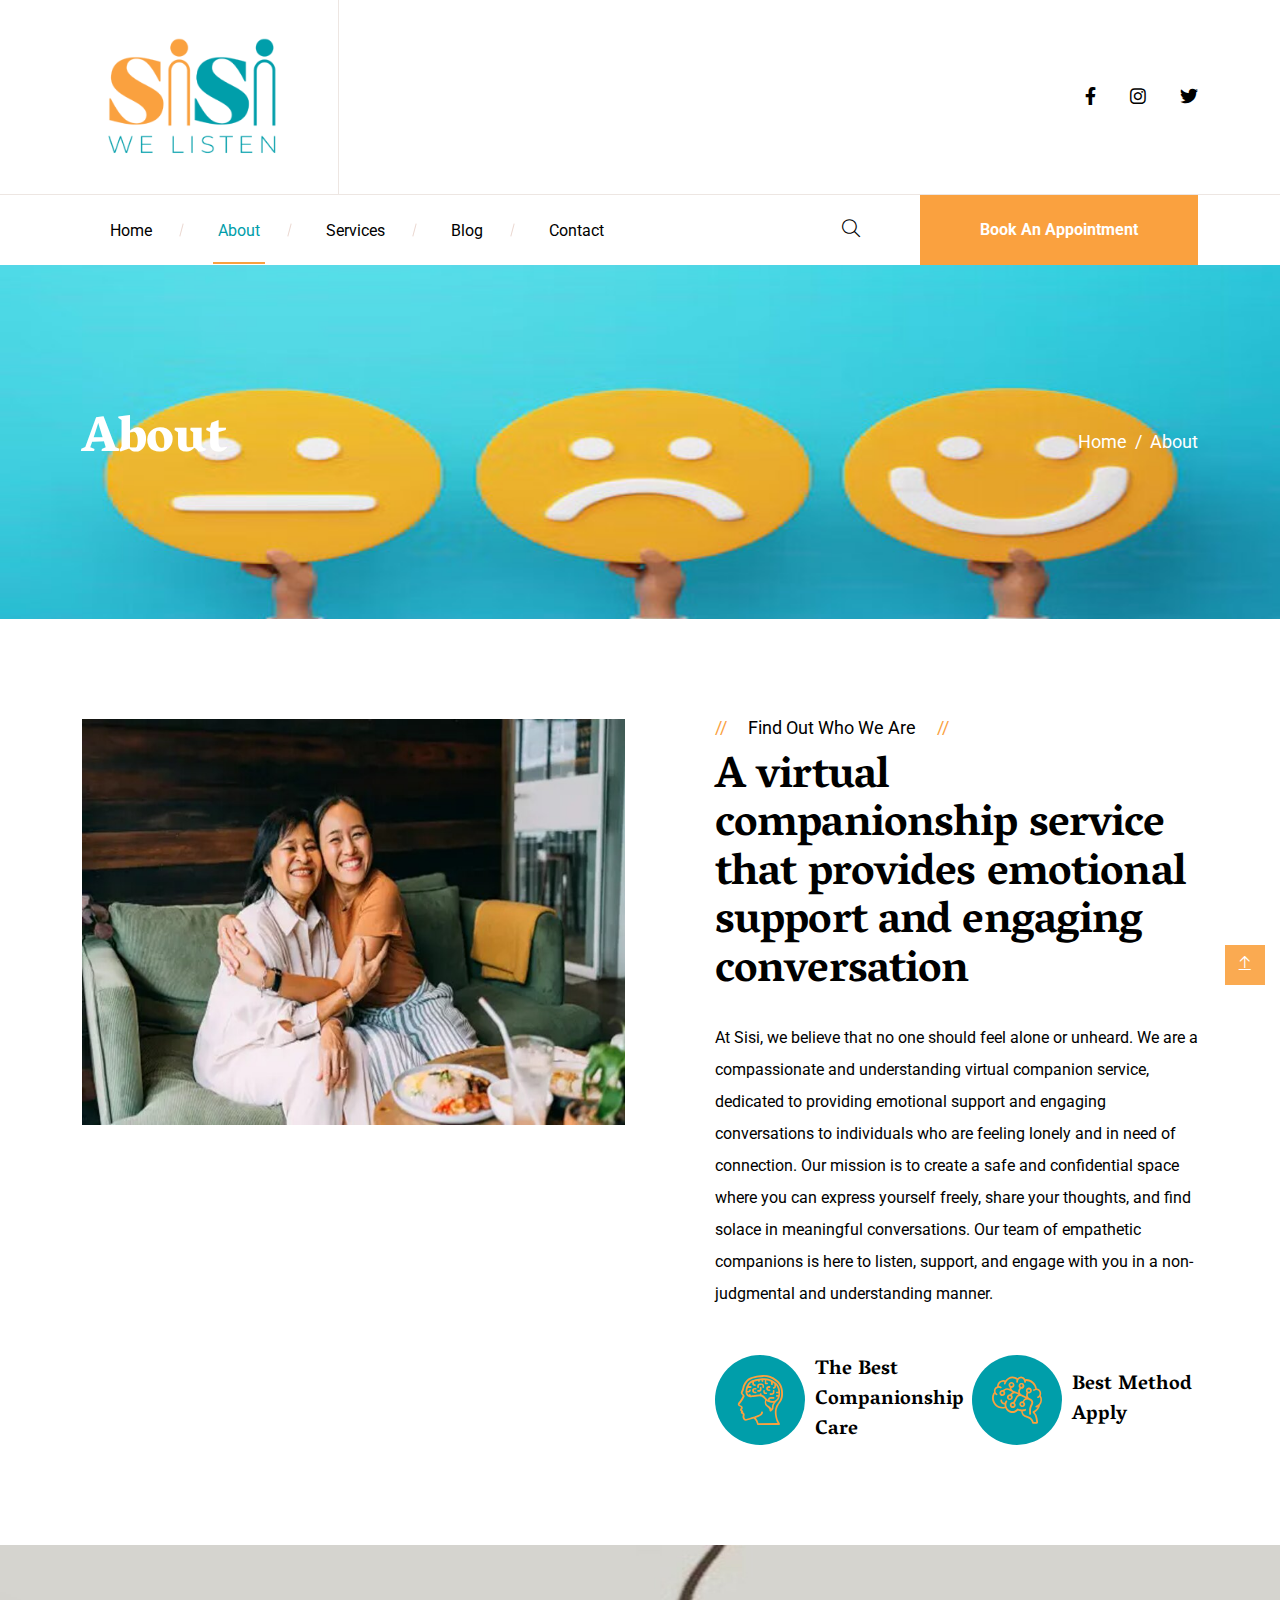
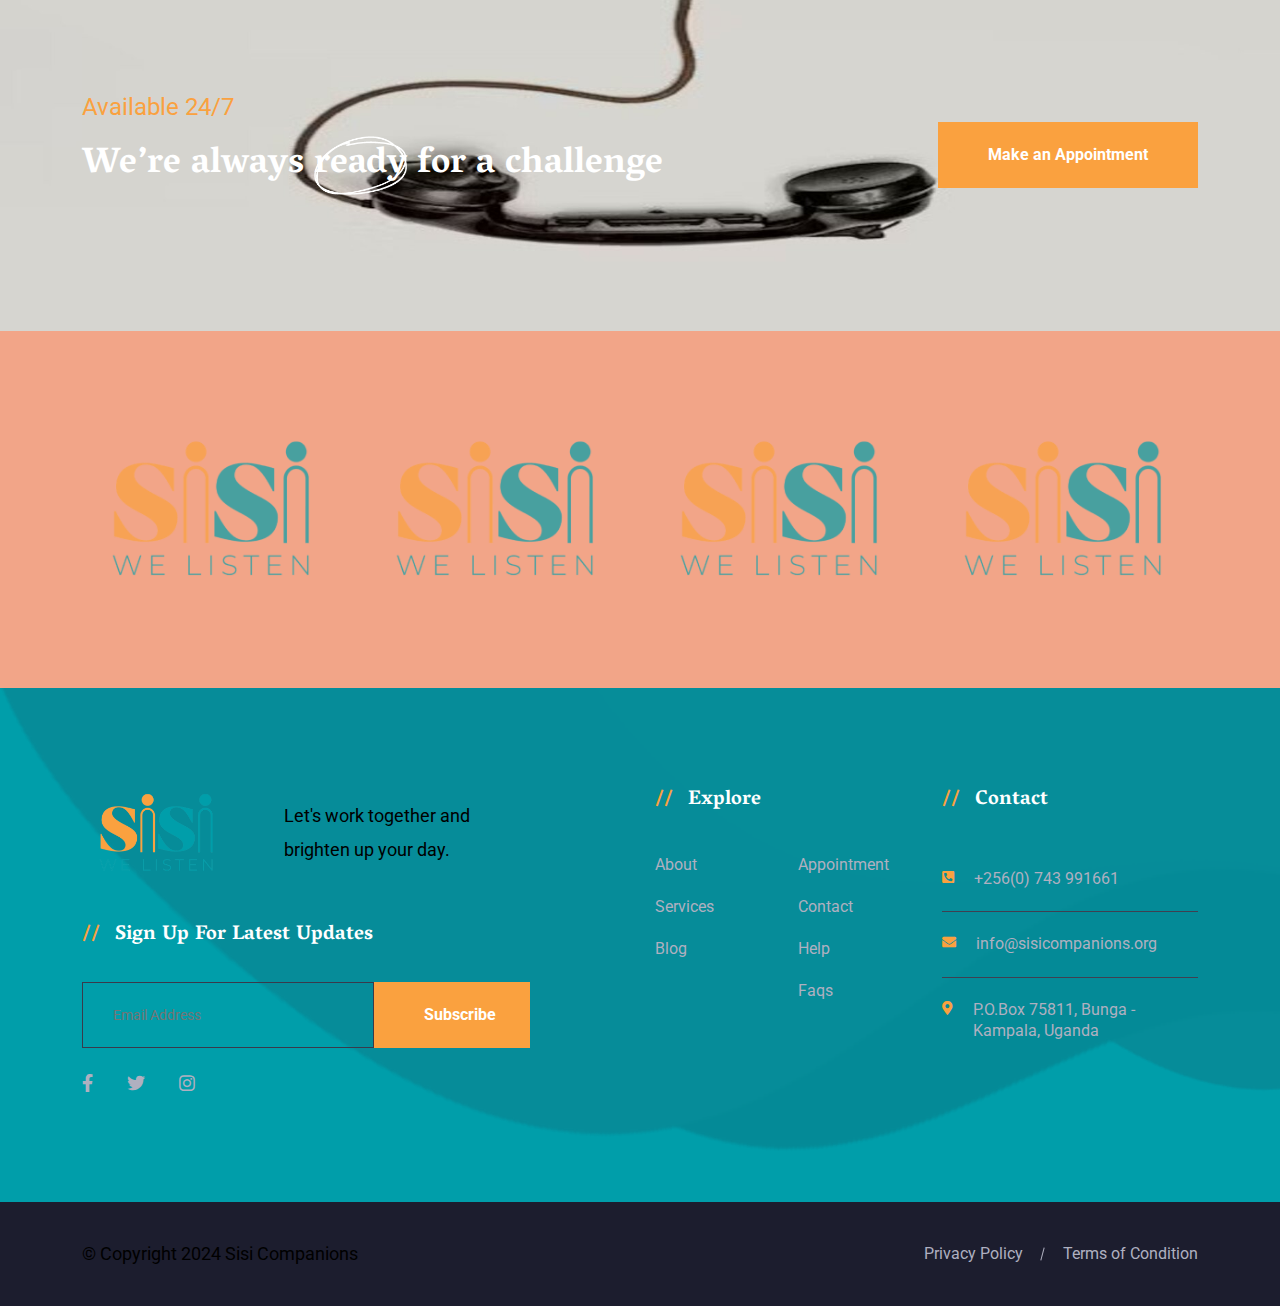
==== commit c86ea849: "Update about.html" ====
--- a/about.html
+++ b/about.html
@@ -442,7 +442,7 @@
     <!--End Rewards Section-->
 
 
-    <footer class="footer-style-1" data-background="assets/img/footer-bg.png">
+    <footer class="footer-style-1" data-background="assets/img/testimonials-bg.png">
       <div class="footer-content">
         <div class="container">
           <div class="row">
@@ -564,4 +564,4 @@
   <script src="assets/js/main.js"></script>
 </body>
 
-</html>+</html>
--- a/assets/css/main.css
+++ b/assets/css/main.css
@@ -1,5 +1,5 @@
 /****************
-Template Name: Qisnum
+Sisi Companions
 CSS Table of contents
 :::::::::::::::::::::
 1. Global styles
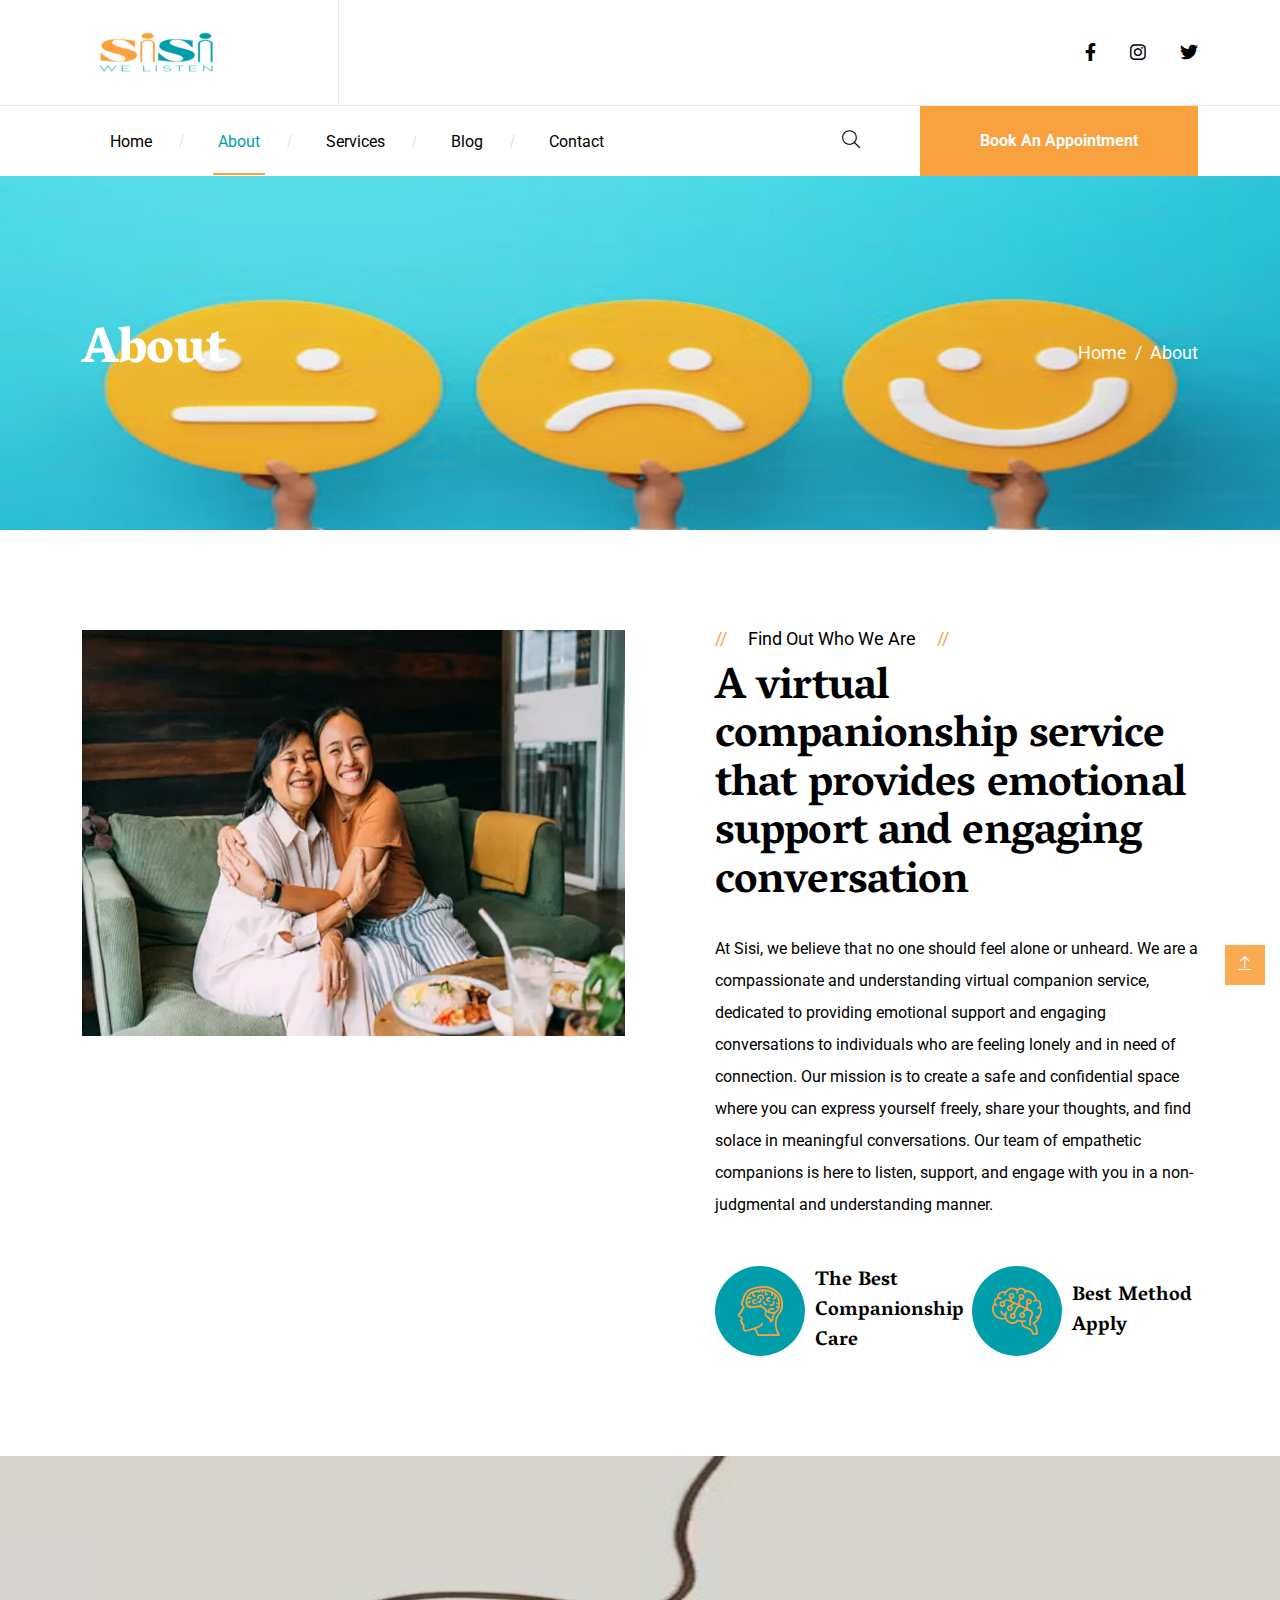
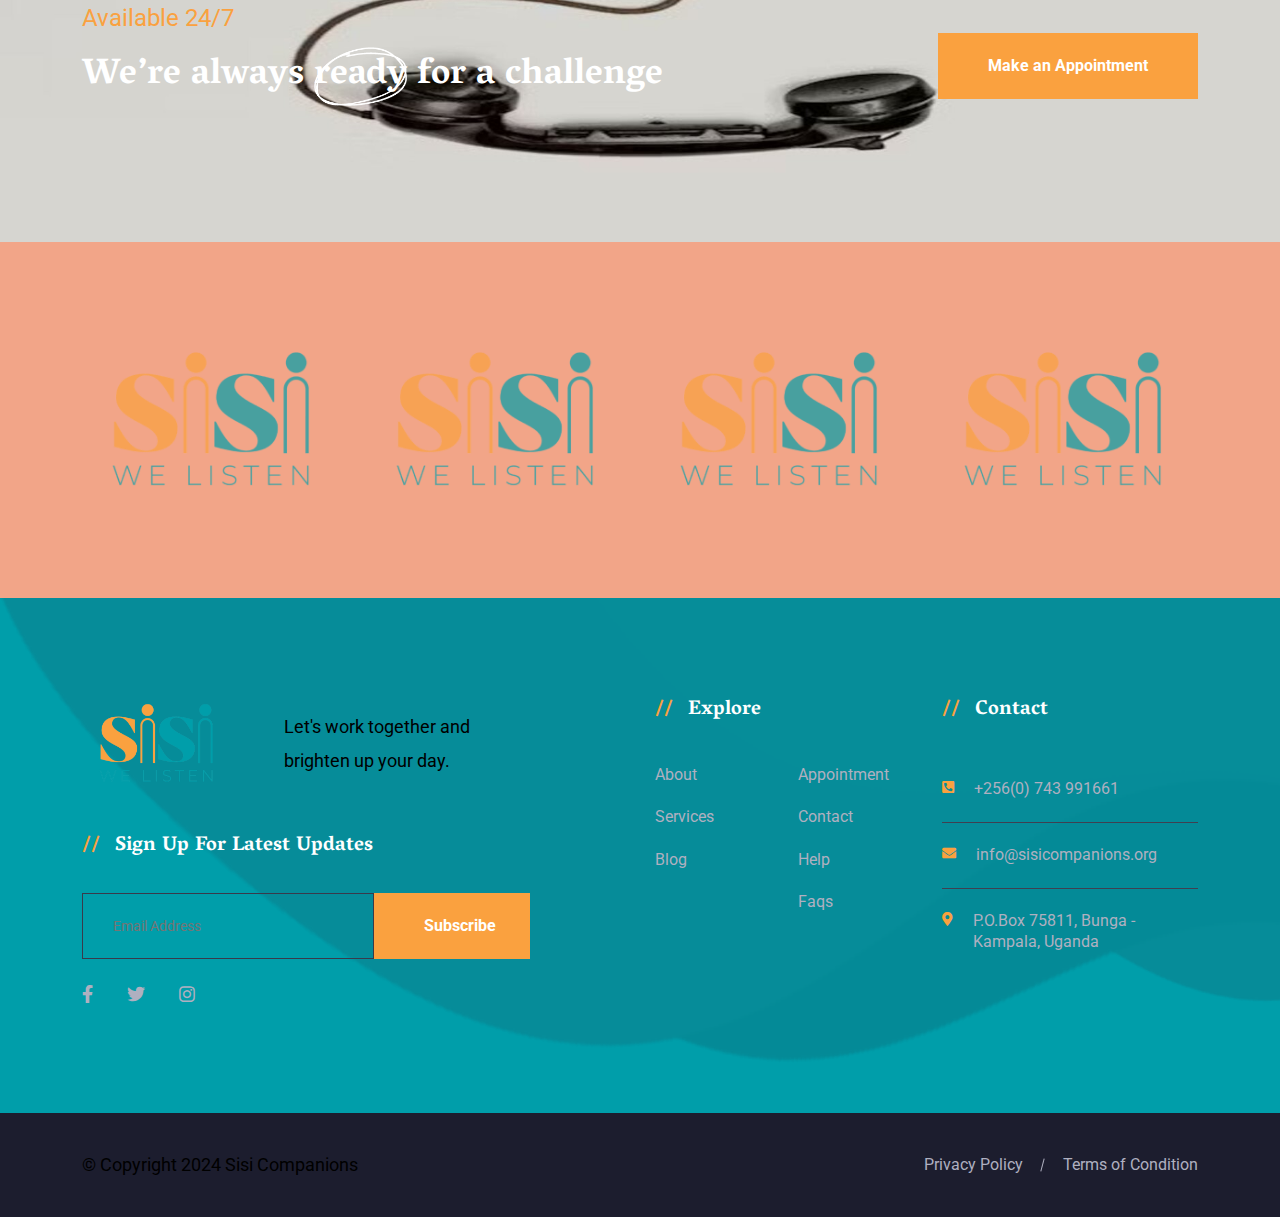
==== commit fd979871: "Update about.html" ====
--- a/about.html
+++ b/about.html
@@ -44,7 +44,7 @@
           <div class="row align-items-center">
             <div class="col-lg-3">
               <div class="logo-wrap">
-                <a href="index.html"><img src="assets/img/Sisi logo.png" alt="header logo" class="img-fluid"></a>
+                <a href="index.html"><img src="assets/img/Sisi logo-1.png" alt="header logo" class="img-fluid"></a>
               </div>
             </div>
             <div class="col-lg-9">
@@ -109,7 +109,7 @@
           <div class="d-flex justify-content-between align-items-center">
             <div class="col-8">
               <div class="mobile-logo-wrap">
-                <a href="index.html"><img src="assets/img/Sisi logo.png" alt="header logo" class="img-fluid"></a>
+                <a href="index.html"><img src="assets/img/Sisi logo-1.png" alt="header logo" class="img-fluid"></a>
               </div>
             </div>
             <div class="col-4">
